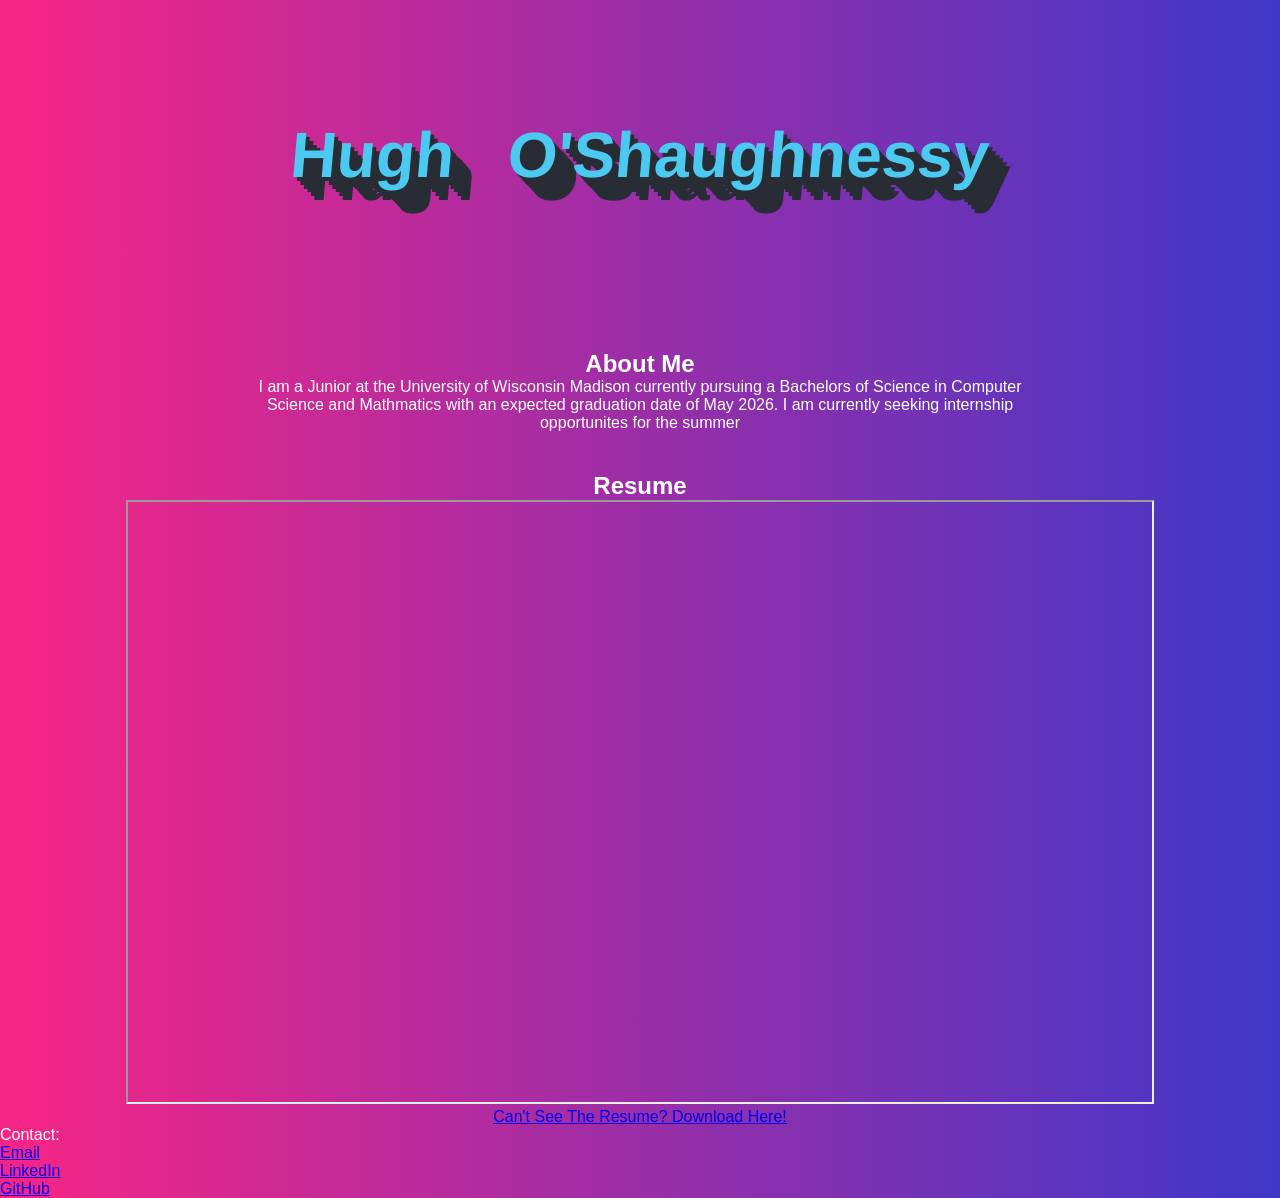
==== index.html @ 21a40c3f "updated contact info in index.html" ====
<!DOCTYPE html>
<html lang="en">
<head>
    <meta charset="UTF-8">
    <meta name="viewport" content="width=device-width, initial-scale=1.0">
    <title>Hugh O'Shaughnessy</title>
    <link rel="stylesheet" href="style.css">
    <link rel="preconnect" href="https://fonts.googleapis.com">
    <link rel="preconnect" href="https://fonts.gstatic.com" crossorigin>
    <link href="https://fonts.googleapis.com/css2?family=Kalam:wght@400;700&family=Verdana&display=swap" rel="stylesheet">
</head>
<body>
    <div id="background-container"></div>

    <header>
        <div id="hero-text-container">
            <h1>
                <span data-char="H">H</span><span data-char="u">u</span><span data-char="g">g</span><span data-char="h">h</span>
                <span data-char="&nbsp;">&nbsp;</span>
                <span data-char="O">O</span><span data-char="'">'</span><span data-char="S">S</span><span data-char="h">h</span><span data-char="a">a</span><span data-char="u">u</span><span data-char="g">g</span><span data-char="h">h</span><span data-char="n">n</span><span data-char="e">e</span><span data-char="s">s</span><span data-char="s">s</span><span data-char="y">y</span>
            </h1>
        </div>
    </header>

    <main>
        <section id="about">
            <h2>About Me</h2>
            <p>
                I am a Junior at the University of Wisconsin Madison currently pursuing a Bachelors of Science in Computer Science and Mathmatics
                with an expected graduation date of May 2026. I am currently seeking internship opportunites for the summer
            </p>
        </section>

        <section id="resume">
            <h2>Resume</h2>
            <iframe src="resume.pdf" width="80%" height="600px"></iframe>
            <p>
                <a class="resume-button-2" href="resume.pdf" download>
                    Can't See The Resume? Download Here!
                </a>
            </p>
        </section>
    </main>

    <footer>
        <p>Contact:</p>
        <ul class="footer_list">
            <li><a href="mailto:hughoshaugh@gmail.com" class="footer_link">Email</a></li>
            <li><a href="https://www.linkedin.com/in/hugh-o-shaughnessy-a440b2231" class="footer_link">LinkedIn</a></li>
            <li><a href="https://github.com/hughosh" class="footer_link">GitHub</a></li>
        </ul>
    </footer>
</body>
</html>
---- style.css ----
/* --- CSS Variables --- */
:root {
  --bg-gradient-start: #F72585;
  --bg-gradient-end: #3F37C9;
  --text-color: #FFFFFF;
  --button-bg-color: #7209B7;
  --button-hover-bg-color: #8E24AA;
  --link-hover-color: #4CC9F0;
  --shape-opacity: 0.3;
  --handwritten-font: 'Kalam', cursive;
  --body-font: 'Verdana', sans-serif;
  --hero-text-color: #4CC9F0;
  --hero-text-shadow-color: #282c34;
  --hero-text-hover-colors: #F72585, #7209B7, #4361EE, #4CC9F0, #F7D460; /*Keep cycling through*/
  --shadow-offset: 0.06em; /* Control the 3D depth */
  --skew-amount: -5deg; /* Control the skew angle */
}

/* --- Reset --- */
body, h1, h2, p, ul, li { margin: 0; padding: 0; }

/* --- General Styles --- */
body {
  font-family: var(--body-font);
  background: linear-gradient(to right, var(--bg-gradient-start), var(--bg-gradient-end));
  color: var(--text-color);
  overflow-x: hidden;
}

#background-container {
  position: fixed;
  top: 0;
  left: 0;
  width: 100%;
  height: 100%;
  z-index: -1;
  pointer-events: none;
}

/* --- Shapes (Same as before) --- */
.shape { position: absolute; border-radius: 50%; opacity: var(--shape-opacity); }
.shape-1{ width: 50px;  height: 50px;  background-color: #F7D460; top: 10%; left: 20%; animation: moveShape1 20s linear infinite;}
.shape-2{ width: 80px; height: 80px; background-color: #4361EE; top: 60%; left: 50%; animation: moveShape2 30s linear infinite;}
.shape-3{ width: 30px; height: 30px; background-color: #4CC9F0; top: 80%; left: 90%; animation: moveShape3 15s linear infinite;}
.shape-4{ width: 100px; height: 100px; background-color: #4CC9F0; top: 30%; left: 5%; animation: moveShape1 22s linear infinite;}
.shape-5{ width: 45px; height: 45px; background-color: #7209B7; top: 90%; left: 40%; animation: moveShape3 19s linear infinite;}
.shape-6{ width: 20px; height: 20px; background-color: #F7D460; top: 15%; left: 75%; animation: moveShape1 33s linear infinite;}
.shape-7{ width: 65px; height: 65px; background-color: #F72585; top: 45%; left: 62%; animation: moveShape2 10s linear infinite;}
.shape-8{ width: 48px; height: 48px; background-color: #4361EE; top: 66%; left: 27%; animation: moveShape3 40s linear infinite;}
.shape-9{ width: 88px; height: 88px; background-color: #7209B7; top: 5%; left: 93%; animation: moveShape1 15s linear infinite;}
.shape-10{width: 60px; height: 60px; background-color: #F72585; top: 75%; left: 15%; animation: moveShape4 25s linear infinite;}
.shape-11 {width: 35px; height: 35px; background-color: #4361EE; top: 5%; left: 35%; animation: moveShape5 18s linear infinite;}
.shape-12{width: 90px; height: 90px; background-color:#7209B7; top:90%; left: 50%; animation: moveShape6 32s linear infinite reverse;}
.shape-13{width: 15px; height: 15px; background-color: #F7D460; top:18%; left:85%; animation: moveShape4 16s linear infinite;}
.shape-14{width: 25px; height: 25px; background-color:#4CC9F0; top: 55%; left: 95%; animation: moveShape5 23s linear infinite reverse;}
.shape-15{width: 77px; height: 77px; background-color:#F72585; top:83%; left:33%; animation: moveShape6 28s linear infinite ;}
.shape-16{width: 42px; height: 42px; background-color:#4361EE; top:44%; left:44%; animation: moveShape4 35s linear infinite reverse;}
.shape-17{width: 58px; height: 58px; background-color:#7209B7; top: 95%; left:66%; animation:moveShape5 14s linear infinite;}
.shape-18{width: 88px; height: 88px; background-color: #F7D460; top: 22%; left: 8%; animation: moveShape6 41s linear infinite;}
.shape-19{width: 58px; height: 58px; background-color:#F72585; top: 38%; left:71%; animation: moveShape4 26s linear infinite reverse;}
.shape-20{width: 69px; height: 69px; background-color:#4361EE; animation: moveShape5 39s linear infinite ; top: 17%; left:48%;}

/* --- Keyframe Animations --- */
@keyframes moveShape1 { 0% { transform: translate(0, 0); } 100%{ transform: translate(100vw, 100vh); }}
@keyframes moveShape2 { 0% { transform: translate(0, 0); } 100%{ transform: translate(-100vw, 100vh);}}
@keyframes moveShape3 { 0% { transform: translate(0, 0); } 100%{ transform: translate(50vw, -100vh);}}
@keyframes moveShape4 { 0% { transform: translate(0, 0) rotate(0deg); } 50% { transform: translate(50vw, 50vh) rotate(180deg); } 100% { transform: translate(0, 0) rotate(360deg); }}
@keyframes moveShape5 { 0% { transform: translate(0, 0) scale(1); } 50% { transform: translate(-50vw, 50vh) scale(0.5); } 100% { transform: translate(0, 0) scale(1); }}
@keyframes moveShape6{ 0% { transform: translate(0, 0) scale(1); } 50% { transform: translate(-20vw, 20vh) scale(1.2); } 100% { transform: translate(0, 0) scale(1); }}

/* --- Header --- */
header {
  display: flex;
  justify-content: center;
  align-items: center;
  min-height: 30vh;
  padding: 20px;
}

#hero-text-container {
  text-align: center;
}

/* --- 3D Text Styling --- */
#hero-text-container h1 {
    font-size: 4em;
    font-family: var(--body-font);
    color: var(--hero-text-color);
    text-shadow:
        calc(var(--shadow-offset) * 1) calc(var(--shadow-offset) * 1) 0 var(--hero-text-shadow-color),
        calc(var(--shadow-offset) * 2) calc(var(--shadow-offset) * 2) 0 var(--hero-text-shadow-color),
        calc(var(--shadow-offset) * 3) calc(var(--shadow-offset) * 3) 0 var(--hero-text-shadow-color),
        calc(var(--shadow-offset) * 4) calc(var(--shadow-offset) * 4) 0 var(--hero-text-shadow-color),
        calc(var(--shadow-offset) * 5) calc(var(--shadow-offset) * 5) 0 var(--hero-text-shadow-color),
        calc(var(--shadow-offset) * 6) calc(var(--shadow-offset) * 6) 0 var(--hero-text-shadow-color);
   transform: skew(var(--skew-amount));
   animation: wobble 2s ease-in-out infinite;
   white-space: nowrap; /*Prevent text wrapping*/

}

#hero-text-container h1 span {
  display: inline-block; /* Treat each letter as a block */
  transition: text-shadow 0.2s ease; /* Smooth transition for hover */
}

/* --- Hover Effects (Per Letter) --- */
#hero-text-container h1 span:hover {
    /*  text-shadow: 1px 1px 2px var(--hero-text-shadow-color);*/
    animation: colorChange 0.3s steps(18) forwards;

}
/*Keyframe animation for rapid color changes*/
 @keyframes colorChange{
    0% { text-shadow:
        calc(var(--shadow-offset) * 1) calc(var(--shadow-offset) * 1) 0 var(--hero-text-hover-colors, currentColor); }
      16% { text-shadow:
        calc(var(--shadow-offset) * 1) calc(var(--shadow-offset) * 1) 0 var(--hero-text-hover-colors, currentColor); }
     33% { text-shadow:
        calc(var(--shadow-offset) * 2) calc(var(--shadow-offset) * 2) 0 var(--hero-text-hover-colors, currentColor); }
    50% { text-shadow:
        calc(var(--shadow-offset) * 3) calc(var(--shadow-offset) * 3) 0 var(--hero-text-hover-colors, currentColor); }
    66% { text-shadow:
        calc(var(--shadow-offset) * 4) calc(var(--shadow-offset) * 4) 0 var(--hero-text-hover-colors, currentColor); }
    83% { text-shadow:
        calc(var(--shadow-offset) * 5) calc(var(--shadow-offset) * 5) 0 var(--hero-text-hover-colors, currentColor); }
    100% { text-shadow:
        calc(var(--shadow-offset) * 6) calc(var(--shadow-offset) * 6) 0 var(--hero-text-hover-colors, currentColor); }
}
/* --- Wobble Animation --- */
@keyframes wobble {
  0%, 100% { transform: skew(var(--skew-amount)) rotate(0deg); }
  25% { transform: skew(calc(var(--skew-amount) + 2deg)) rotate(1deg); }
  75% { transform: skew(calc(var(--skew-amount) - 2deg)) rotate(-1deg); }
}

/* --- Main Content --- */
main { text-align: center; }

#about {
  max-width: 800px;
  margin: 40px auto;
  padding:
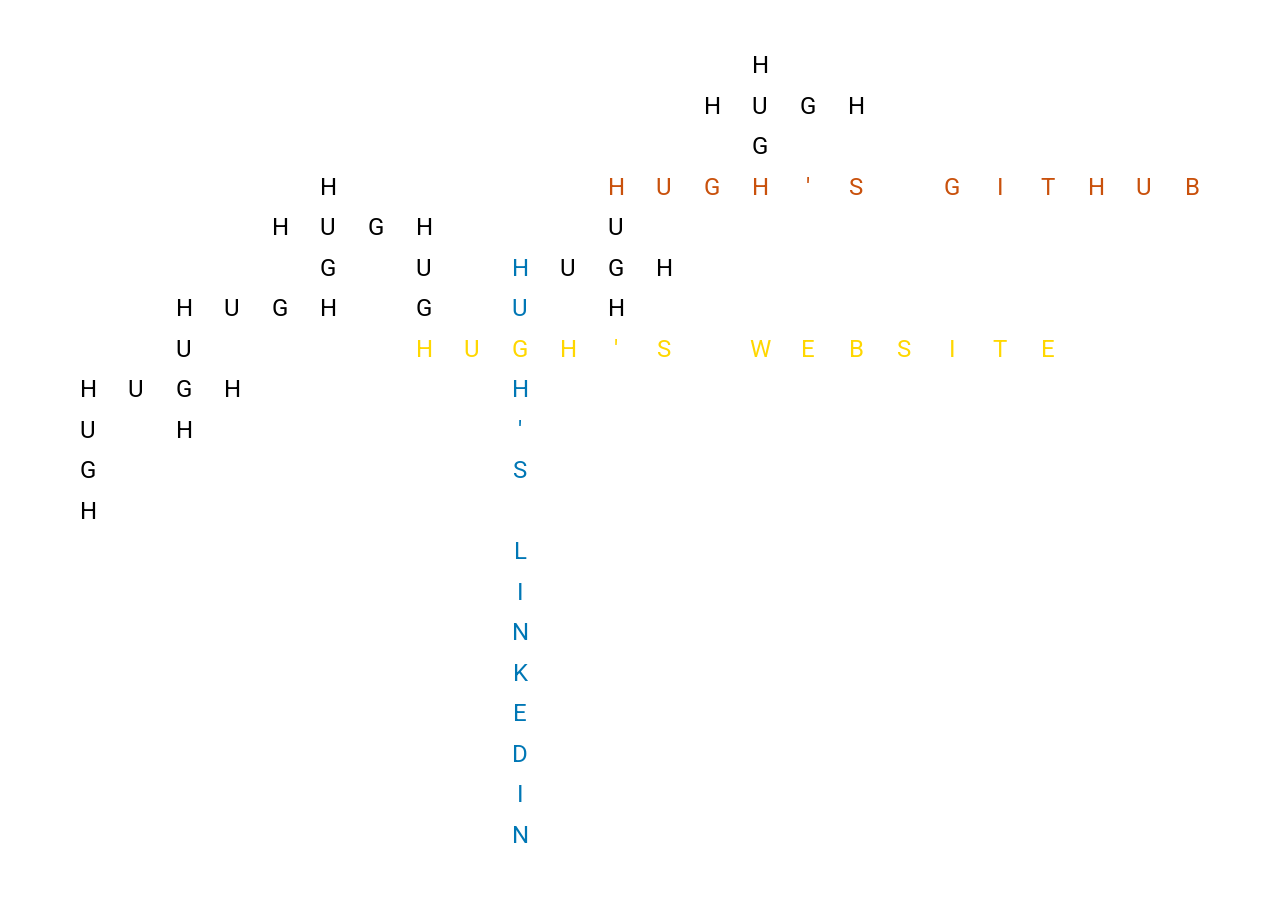
==== commit ea5c37a5: "added index.html" ====
--- a/index.html
+++ b/index.html
@@ -1,54 +1,389 @@
 <!DOCTYPE html>
 <html lang="en">
 <head>
-    <meta charset="UTF-8">
-    <meta name="viewport" content="width=device-width, initial-scale=1.0">
-    <title>Hugh O'Shaughnessy</title>
-    <link rel="stylesheet" href="style.css">
-    <link rel="preconnect" href="https://fonts.googleapis.com">
-    <link rel="preconnect" href="https://fonts.gstatic.com" crossorigin>
-    <link href="https://fonts.googleapis.com/css2?family=Kalam:wght@400;700&family=Verdana&display=swap" rel="stylesheet">
+  <meta charset="UTF-8" />
+  <meta name="viewport" content="width=device-width, initial-scale=1.0" />
+  <link href="https://fonts.googleapis.com/css?family=Roboto:400" rel="stylesheet">
+  <title>HUGH'S EXTRA Crossword</title>
+  <style>
+    /* Basic reset and centering */
+    html, body {
+      margin: 0;
+      padding: 0;
+      height: 100%;
+      width: 100%;
+      background: #fff;
+      display: flex;
+      justify-content: center;
+      align-items: center;
+      overflow: hidden;
+    }
+    /* Grid container – its dimensions will be set based on the final bounding rectangle */
+    #grid {
+      position: relative;
+      display: grid;
+      width: 90vw;
+      height: 90vh;
+      grid-gap: 0;
+    }
+    /* Each grid cell (letter) shares the same style */
+    .letter {
+      display: flex;
+      justify-content: center;
+      align-items: center;
+      font-family: 'Roboto', Arial, sans-serif;
+      font-size: clamp(10px, 3vw, 24px);
+      line-height: 1;
+      margin: 0;
+      padding: 0;
+      opacity: 0;
+      animation: fall 1.5s ease-out forwards;
+    }
+    @keyframes fall {
+      from {
+        transform: var(--start-transform);
+        opacity: 0;
+      }
+      to {
+        transform: none;
+        opacity: 1;
+      }
+    }
+    /* Styling for extra attachment cells that are hyperlinks */
+    .letter a {
+      text-decoration: none;
+      color: inherit;
+    }
+  </style>
 </head>
 <body>
-    <div id="background-container"></div>
+  <div id="grid"></div>
+  <script>
+    // Global constants for the base word.
+    const BASE_WORD = "HUGH";
+    // Define extra attachments.
+    // Each extra attachment object contains:
+    //  - text: extra string to attach (e.g. "'S WEBSITE")
+    //  - url: if not null, the extra text will be rendered as a hyperlink.
+    //  - color: the color used for both the extra text and its attached base word.
+    const extraAttachments = [
+      {
+      "text": "'S WEBSITE",
+      "url": null,
+      "color": "#FFD700"
+      },
+      {
+        "text": "'S LINKEDIN",
+        "url": "https://www.linkedin.com/in/hugh-o-shaughnessy-a440b2231",
+        "color": "#0077B5"
+      },
+      {
+        "text": "'S GITHUB",
+        "url": "https://github.com/hughosh",
+        "color": "#C9510C"
+      }
+      // Add more extra attachments here as desired.
+    ];
 
-    <header>
-        <div id="hero-text-container">
-            <h1>
-                <span data-char="H">H</span><span data-char="u">u</span><span data-char="g">g</span><span data-char="h">h</span>
-                <span data-char="&nbsp;">&nbsp;</span>
-                <span data-char="O">O</span><span data-char="'">'</span><span data-char="S">S</span><span data-char="h">h</span><span data-char="a">a</span><span data-char="u">u</span><span data-char="g">g</span><span data-char="h">h</span><span data-char="n">n</span><span data-char="e">e</span><span data-char="s">s</span><span data-char="s">s</span><span data-char="y">y</span>
-            </h1>
-        </div>
-    </header>
+    // Our crossword grid is stored as a Map with keys "x,y" mapping to a letter.
+    // We'll also store extra configuration for cells (color and URL) in extraPositions.
+    let extraPositions = new Map();
 
-    <main>
-        <section id="about">
-            <h2>About Me</h2>
-            <p>
-                I am a Junior at the University of Wisconsin Madison currently pursuing a Bachelors of Science in Computer Science and Mathmatics
-                with an expected graduation date of May 2026. I am currently seeking internship opportunites for the summer
-            </p>
-        </section>
+    // Utility: compute the current grid bounding box from grid Map.
+    function computeBoundingBox(grid) {
+      let xs = [], ys = [];
+      grid.forEach((val, key) => {
+        let [x, y] = key.split(",").map(Number);
+        xs.push(x);
+        ys.push(y);
+      });
+      return {
+        minX: Math.min(...xs),
+        maxX: Math.max(...xs),
+        minY: Math.min(...ys),
+        maxY: Math.max(...ys)
+      };
+    }
 
-        <section id="resume">
-            <h2>Resume</h2>
-            <iframe src="resume.pdf" width="80%" height="600px"></iframe>
-            <p>
-                <a class="resume-button-2" href="resume.pdf" download>
-                    Can't See The Resume? Download Here!
-                </a>
-            </p>
-        </section>
-    </main>
-
-    <footer>
-        <p>Contact:</p>
-        <ul class="footer_list">
-            <li><a href="mailto:hughoshaugh@gmail.com" class="footer_link">Email</a></li>
-            <li><a href="https://www.linkedin.com/in/hugh-o-shaughnessy-a440b2231" class="footer_link">LinkedIn</a></li>
-            <li><a href="https://github.com/hughosh" class="footer_link">GitHub</a></li>
-        </ul>
-    </footer>
+    /* 
+      Candidate validation:
+      For every contiguous group (in a row or column), the rules are:
+        - A single letter (an intersection) is allowed.
+        - A group of multiple letters must be either:
+             exactly the base word ("HUGH")
+          or exactly the base word concatenated with one of the extra attachment texts 
+             (e.g. "HUGH'S WEBSITE").
+    */
+    function validateCandidate(candidate) {
+      function isValidGroup(group) {
+        if (group.length === 1) return true;
+        let str = group.map(cell => cell.letter).join("");
+        if (group.length === BASE_WORD.length && str === BASE_WORD) return true;
+        for (let att of extraAttachments) {
+          if (group.length === BASE_WORD.length + att.text.length && str === (BASE_WORD + att.text))
+            return true;
+        }
+        return false;
+      }
+      
+      let rows = {};
+      let cols = {};
+      candidate.forEach((letter, key) => {
+        let [x, y] = key.split(",").map(Number);
+        if (!rows[y]) rows[y] = [];
+        rows[y].push({ x, letter });
+        if (!cols[x]) cols[x] = [];
+        cols[x].push({ y, letter });
+      });
+      
+      for (let r in rows) {
+        let cells = rows[r];
+        cells.sort((a, b) => a.x - b.x);
+        let group = [];
+        let groups = [];
+        for (let j = 0; j < cells.length; j++) {
+          if (group.length === 0) group.push(cells[j]);
+          else {
+            let prev = group[group.length - 1];
+            if (cells[j].x === prev.x + 1) group.push(cells[j]);
+            else { groups.push(group); group = [cells[j]]; }
+          }
+        }
+        if (group.length > 0) groups.push(group);
+        for (let g of groups) if (!isValidGroup(g)) return false;
+      }
+      
+      for (let c in cols) {
+        let cells = cols[c];
+        cells.sort((a, b) => a.y - b.y);
+        let group = [];
+        let groups = [];
+        for (let j = 0; j < cells.length; j++) {
+          if (group.length === 0) group.push(cells[j]);
+          else {
+            let prev = group[group.length - 1];
+            if (cells[j].y === prev.y + 1) group.push(cells[j]);
+            else { groups.push(group); group = [cells[j]]; }
+          }
+        }
+        if (group.length > 0) groups.push(group);
+        for (let g of groups) if (!isValidGroup(g)) return false;
+      }
+      return true;
+    }
+    
+    // Main generation function.
+    function generateCrossword() {
+      let grid = new Map(); // keys: "x,y" → letter
+      let placedWords = []; // records of placed base words: { x, y, orientation }
+      
+      // Attempt to place a base word ("HUGH") at (x, y) in the given orientation ("across" or "down")
+      function tryPlaceWord(x, y, orientation) {
+        let candidate = new Map(grid);
+        for (let i = 0; i < BASE_WORD.length; i++) {
+          let key = (orientation === "across") ? `${x+i},${y}` : `${x},${y+i}`;
+          let letter = BASE_WORD[i];
+          if (candidate.has(key) && candidate.get(key) !== letter) return false;
+          candidate.set(key, letter);
+        }
+        if (!validateCandidate(candidate)) return false;
+        candidate.forEach((val, key) => grid.set(key, val));
+        placedWords.push({ x, y, orientation });
+        return true;
+      }
+      
+      // Place the first word.
+      tryPlaceWord(0, 0, "across");
+      
+      // Attempt to add many words.
+      const maxAttempts = 500;
+      let attempts = 0;
+      while (attempts < maxAttempts) {
+        attempts++;
+        let base = placedWords[Math.floor(Math.random() * placedWords.length)];
+        let newOrientation = base.orientation === "across" ? "down" : "across";
+        let indexInBase = Math.floor(Math.random() * BASE_WORD.length);
+        let ix = (base.orientation === "across") ? base.x + indexInBase : base.x;
+        let iy = (base.orientation === "across") ? base.y : base.y + indexInBase;
+        let commonLetter = BASE_WORD[indexInBase];
+        let possibleIndices = [];
+        if (commonLetter === "H") possibleIndices.push(0, 3);
+        else if (commonLetter === "U") possibleIndices.push(1);
+        else if (commonLetter === "G") possibleIndices.push(2);
+        let newIndex = possibleIndices[Math.floor(Math.random() * possibleIndices.length)];
+        let newX = newOrientation === "across" ? ix - newIndex : ix;
+        let newY = newOrientation === "across" ? iy : iy - newIndex;
+        tryPlaceWord(newX, newY, newOrientation);
+      }
+      
+      // Attach extra attachments.
+      // For each extra attachment (e.g. "'S WEBSITE"), we ensure it gets attached.
+      // We randomly select a base word, and then try to attach the extra adjacent to it.
+      // If the target cells are not free, we force an attachment by extending the grid.
+      function attachExtra() {
+        // Create a shallow copy so that each placed word is used only once.
+        let availableWords = placedWords.slice();
+        
+        extraAttachments.forEach(att => {
+          let attached = false;
+          
+          // Try until we succeed or run out of available words.
+          while (!attached && availableWords.length > 0) {
+            // Pick a random index from availableWords.
+            let randIndex = Math.floor(Math.random() * availableWords.length);
+            let word = availableWords[randIndex];
+            // Remove this word so it cannot be used again.
+            availableWords.splice(randIndex, 1);
+            
+            if (word.orientation === "across") {
+              // In the horizontal case, try attaching after BASE_WORD.
+              let startX = word.x + BASE_WORD.length;
+              let startY = word.y;
+              let free = true;
+              // Check if cells for the extra text are free.
+              for (let j = 0; j < att.text.length; j++) {
+                let key = `${startX + j},${startY}`;
+                if (grid.has(key)) { free = false; break; }
+              }
+              if (free) {
+                for (let j = 0; j < att.text.length; j++) {
+                  let key = `${startX + j},${startY}`;
+                  grid.set(key, att.text[j]);
+                  extraPositions.set(key, att);
+                }
+                // Also update the base word’s cells with the extra’s configuration.
+                for (let j = 0; j < BASE_WORD.length; j++) {
+                  let key = `${word.x + j},${word.y}`;
+                  if (!extraPositions.has(key)) {
+                    extraPositions.set(key, att);
+                  }
+                }
+                attached = true;
+              }
+            } else {
+              // Vertical case.
+              let startX = word.x;
+              let startY = word.y + BASE_WORD.length;
+              let free = true;
+              for (let j = 0; j < att.text.length; j++) {
+                let key = `${startX},${startY + j}`;
+                if (grid.has(key)) { free = false; break; }
+              }
+              if (free) {
+                for (let j = 0; j < att.text.length; j++) {
+                  let key = `${startX},${startY + j}`;
+                  grid.set(key, att.text[j]);
+                  extraPositions.set(key, att);
+                }
+                for (let j = 0; j < BASE_WORD.length; j++) {
+                  let key = `${word.x},${word.y + j}`;
+                  if (!extraPositions.has(key)) {
+                    extraPositions.set(key, att);
+                  }
+                }
+                attached = true;
+              }
+            }
+          }
+          
+          // Fallback: If no available word allowed for a free extra attach, extend the grid.
+          if (!attached) {
+            // Here we simply choose the first placed word for fallback.
+            let word = placedWords[0];
+            if (word.orientation === "across") {
+              let bbox = computeBoundingBox(grid);
+              let startX = bbox.maxX + 1;
+              let startY = word.y;
+              for (let j = 0; j < att.text.length; j++) {
+                let key = `${startX + j},${startY}`;
+                grid.set(key, att.text[j]);
+                extraPositions.set(key, att);
+              }
+              for (let j = 0; j < BASE_WORD.length; j++) {
+                let key = `${word.x + j},${word.y}`;
+                if (!extraPositions.has(key)) {
+                  extraPositions.set(key, att);
+                }
+              }
+            } else {
+              let bbox = computeBoundingBox(grid);
+              let startX = word.x;
+              let startY = bbox.maxY + 1;
+              for (let j = 0; j < att.text.length; j++) {
+                let key = `${startX},${startY + j}`;
+                grid.set(key, att.text[j]);
+                extraPositions.set(key, att);
+              }
+              for (let j = 0; j < BASE_WORD.length; j++) {
+                let key = `${word.x},${word.y + j}`;
+                if (!extraPositions.has(key)) {
+                  extraPositions.set(key, att);
+                }
+              }
+            }
+          }
+        });
+      }
+      attachExtra();
+      
+      // Compute the minimal bounding rectangle for the grid.
+      let bbox = computeBoundingBox(grid);
+      const cols = bbox.maxX - bbox.minX + 1;
+      const rows = bbox.maxY - bbox.minY + 1;
+      
+      // Configure the grid container based on the bounding rectangle.
+      const gridContainer = document.getElementById("grid");
+      gridContainer.innerHTML = "";
+      gridContainer.style.gridTemplateColumns = `repeat(${cols}, 1fr)`;
+      gridContainer.style.gridTemplateRows = `repeat(${rows}, 1fr)`;
+      
+      // Helper: return a random directional transform for the fall animation.
+      function getRandomDirectionTransform() {
+        const directions = ["top", "left", "right", "bottom"];
+        const choice = directions[Math.floor(Math.random() * directions.length)];
+        switch(choice) {
+          case "top": return "translateY(-150vh)";
+          case "left": return "translateX(-150vw)";
+          case "right": return "translateX(150vw)";
+          case "bottom": return "translateY(150vh)";
+          default: return "translateY(-150vh)";
+        }
+      }
+      
+      // Render each grid cell.
+      grid.forEach((letter, key) => {
+        let [x, y] = key.split(",").map(Number);
+        const cell = document.createElement("div");
+        cell.className = "letter";
+        // If the cell is part of an extra attachment, apply its color and wrap in an anchor if URL is provided.
+        if (extraPositions.has(key)) {
+          let config = extraPositions.get(key);
+          cell.style.color = config.color;
+          if (config.url) {
+            let a = document.createElement("a");
+            a.href = config.url;
+            a.target = "_blank";
+            a.textContent = letter;
+            cell.appendChild(a);
+          } else {
+            cell.textContent = letter;
+          }
+        } else {
+          cell.textContent = letter;
+        }
+        const gridCol = x - bbox.minX + 1;
+        const gridRow = y - bbox.minY + 1;
+        cell.style.gridColumnStart = gridCol;
+        cell.style.gridRowStart = gridRow;
+        // Stagger the animation delay.
+        const delay = ((gridRow + gridCol) * 0.05) + (Math.random() * 0.1);
+        cell.style.animationDelay = `${delay}s`;
+        cell.style.setProperty('--start-transform', getRandomDirectionTransform());
+        gridContainer.appendChild(cell);
+      });
+    }
+    
+    window.addEventListener("DOMContentLoaded", generateCrossword);
+  </script>
 </body>
-</html>+</html>
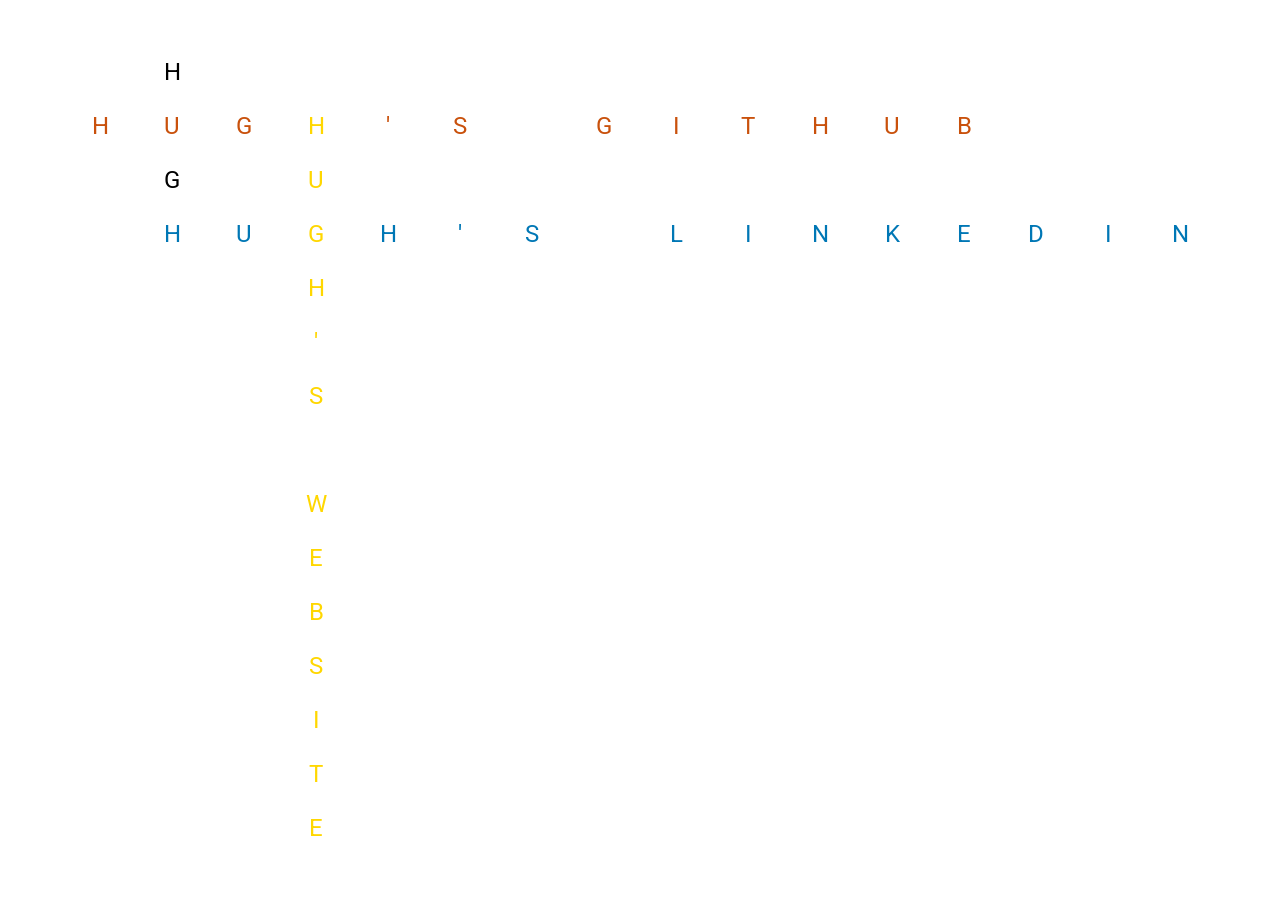
==== commit 34d8f3e3: "changed title" ====
--- a/index.html
+++ b/index.html
@@ -4,7 +4,7 @@
   <meta charset="UTF-8" />
   <meta name="viewport" content="width=device-width, initial-scale=1.0" />
   <link href="https://fonts.googleapis.com/css?family=Roboto:400" rel="stylesheet">
-  <title>HUGH'S EXTRA Crossword</title>
+  <title>Hugh O'Shaughnessy</title>
   <style>
     /* Basic reset and centering */
     html, body {
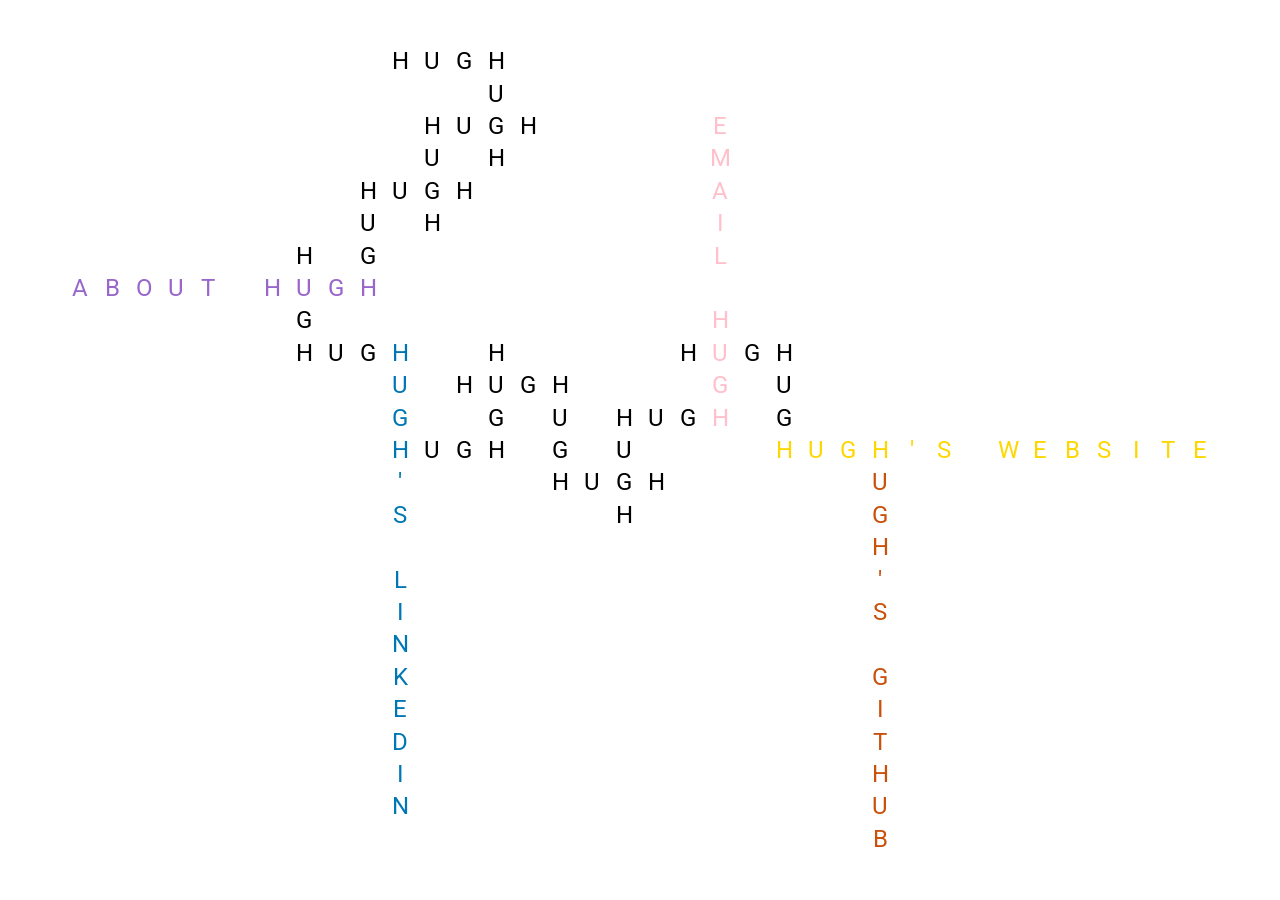
==== commit d734b849: "added about and email, fixed grid gen" ====
--- a/index.html
+++ b/index.html
@@ -70,17 +70,42 @@
       {
       "text": "'S WEBSITE",
       "url": null,
-      "color": "#FFD700"
+      "tooltip": "Welcome to my website!",
+      "color": "#FFD700",
+      "prefix": false,
+      "attached": false
       },
       {
         "text": "'S LINKEDIN",
         "url": "https://www.linkedin.com/in/hugh-o-shaughnessy-a440b2231",
-        "color": "#0077B5"
+        "tooltip": "This is my LinkedIn profile",
+        "color": "#0077B5",
+        "prefix": false,
+        "attached": false
       },
       {
         "text": "'S GITHUB",
         "url": "https://github.com/hughosh",
-        "color": "#C9510C"
+        "tooltip": "This is my GitHub profile",
+        "color": "#C9510C",
+        "prefix": false,
+        "attached": false
+      },
+      {
+        "text": "ABOUT ",
+        "url": null,
+        "tooltip": "Junior CS at UW Madison",
+        "color": "#9966CC",
+        "prefix": true,
+        "attached": false
+      },
+      {
+        "text": "EMAIL ",
+        "url": "mailto:hughoshaugh@gmail.com",
+        "tooltip": "This is my email: hughoshaugh@gmail.com",
+        "color": "pink",
+        "prefix": true,
+        "attached": false
       }
       // Add more extra attachments here as desired.
     ];
@@ -174,213 +199,221 @@
     
     // Main generation function.
     function generateCrossword() {
-      let grid = new Map(); // keys: "x,y" → letter
-      let placedWords = []; // records of placed base words: { x, y, orientation }
-      
-      // Attempt to place a base word ("HUGH") at (x, y) in the given orientation ("across" or "down")
-      function tryPlaceWord(x, y, orientation) {
-        let candidate = new Map(grid);
-        for (let i = 0; i < BASE_WORD.length; i++) {
-          let key = (orientation === "across") ? `${x+i},${y}` : `${x},${y+i}`;
-          let letter = BASE_WORD[i];
-          if (candidate.has(key) && candidate.get(key) !== letter) return false;
-          candidate.set(key, letter);
-        }
-        if (!validateCandidate(candidate)) return false;
-        candidate.forEach((val, key) => grid.set(key, val));
-        placedWords.push({ x, y, orientation });
-        return true;
-      }
-      
-      // Place the first word.
-      tryPlaceWord(0, 0, "across");
-      
-      // Attempt to add many words.
-      const maxAttempts = 500;
-      let attempts = 0;
-      while (attempts < maxAttempts) {
-        attempts++;
-        let base = placedWords[Math.floor(Math.random() * placedWords.length)];
-        let newOrientation = base.orientation === "across" ? "down" : "across";
-        let indexInBase = Math.floor(Math.random() * BASE_WORD.length);
-        let ix = (base.orientation === "across") ? base.x + indexInBase : base.x;
-        let iy = (base.orientation === "across") ? base.y : base.y + indexInBase;
-        let commonLetter = BASE_WORD[indexInBase];
-        let possibleIndices = [];
-        if (commonLetter === "H") possibleIndices.push(0, 3);
-        else if (commonLetter === "U") possibleIndices.push(1);
-        else if (commonLetter === "G") possibleIndices.push(2);
-        let newIndex = possibleIndices[Math.floor(Math.random() * possibleIndices.length)];
-        let newX = newOrientation === "across" ? ix - newIndex : ix;
-        let newY = newOrientation === "across" ? iy : iy - newIndex;
-        tryPlaceWord(newX, newY, newOrientation);
-      }
-      
-      // Attach extra attachments.
-      // For each extra attachment (e.g. "'S WEBSITE"), we ensure it gets attached.
-      // We randomly select a base word, and then try to attach the extra adjacent to it.
-      // If the target cells are not free, we force an attachment by extending the grid.
-      function attachExtra() {
-        // Create a shallow copy so that each placed word is used only once.
-        let availableWords = placedWords.slice();
+      // We'll regenerate the grid until we have enough HUGHs for all attachments
+      let maxRegenerationAttempts = 10;
+      let regenerationAttempt = 0;
+      
+      while (regenerationAttempt < maxRegenerationAttempts) {
+        regenerationAttempt++;
+        let grid = new Map(); // keys: "x,y" → letter
+        let placedWords = []; // records of placed base words: { x, y, orientation }
+      
+        // Attempt to place a base word ("HUGH") at (x, y) in the given orientation ("across" or "down")
+        function tryPlaceWord(x, y, orientation) {
+          let candidate = new Map(grid);
+          let newWord = [];
+          for (let i = 0; i < BASE_WORD.length; i++) {
+            let key = (orientation === "across") ? `${x+i},${y}` : `${x},${y+i}`;
+            let letter = BASE_WORD[i];
+            if (candidate.has(key) && candidate.get(key) !== letter) return false;
+            candidate.set(key, letter);
+            newWord.push(key);
+          }
+          if (!validateCandidate(candidate)) return false;
+          // Ensure the word is only added once to placedWords.
+          if (!placedWords.some(word => word.x === x && word.y === y && word.orientation === orientation)) {
+            candidate.forEach((val, key) => grid.set(key, val));
+            placedWords.push({ x, y, orientation });
+            return true;
+          }
+          return false;
+        }
         
-        extraAttachments.forEach(att => {
-          let attached = false;
+        // Place the first word.
+        tryPlaceWord(0, 0, "across");
+        
+        // Attempt to add many words.
+        const maxAttempts = 500;
+        let attempts = 0;
+        while (attempts < maxAttempts) {
+          attempts++;
+          let base = placedWords[Math.floor(Math.random() * placedWords.length)];
+          let newOrientation = base.orientation === "across" ? "down" : "across";
+          let indexInBase = Math.floor(Math.random() * BASE_WORD.length);
+          let ix = (base.orientation === "across") ? base.x + indexInBase : base.x;
+          let iy = (base.orientation === "across") ? base.y : base.y + indexInBase;
+          let commonLetter = BASE_WORD[indexInBase];
+          let possibleIndices = [];
+          if (commonLetter === "H") possibleIndices.push(0, 3);
+          else if (commonLetter === "U") possibleIndices.push(1);
+          else if (commonLetter === "G") possibleIndices.push(2); // Allow G matches too
           
-          // Try until we succeed or run out of available words.
-          while (!attached && availableWords.length > 0) {
-            // Pick a random index from availableWords.
-            let randIndex = Math.floor(Math.random() * availableWords.length);
-            let word = availableWords[randIndex];
-            // Remove this word so it cannot be used again.
-            availableWords.splice(randIndex, 1);
+          if (possibleIndices.length === 0) continue;
+          
+          let newIndex = possibleIndices[Math.floor(Math.random() * possibleIndices.length)];
+          let newX = newOrientation === "across" ? ix - newIndex : ix;
+          let newY = newOrientation === "across" ? iy : iy - newIndex;
+          tryPlaceWord(newX, newY, newOrientation);
+        }
+        
+        // If we have enough HUGHs for all attachments, proceed
+        if (placedWords.length >= extraAttachments.length) {
+          // Attach extra attachments.
+          let extraPositions = new Map();
+          
+          function attachExtra() {
+            // Create a shallow copy so that each placed word is used only once.
+            let availableWords = placedWords.slice();
+            let allAttached = true;
             
-            if (word.orientation === "across") {
-              // In the horizontal case, try attaching after BASE_WORD.
-              let startX = word.x + BASE_WORD.length;
-              let startY = word.y;
-              let free = true;
-              // Check if cells for the extra text are free.
-              for (let j = 0; j < att.text.length; j++) {
-                let key = `${startX + j},${startY}`;
-                if (grid.has(key)) { free = false; break; }
+            extraAttachments.forEach(att => {
+              att.attached = false; // Reset attached status
+              // Try until we succeed or run out of available words.
+              while (!att.attached && availableWords.length > 0) {
+                // Pick a random index from availableWords.
+                let randIndex = Math.floor(Math.random() * availableWords.length);
+                let word = availableWords[randIndex];
+                
+                if (word.orientation === "across") {
+                  // In the horizontal case, try attaching after BASE_WORD.
+                  let startX = word.x + BASE_WORD.length;
+                  if (att.prefix) {
+                    startX = word.x - att.text.length;
+                  }
+                  let startY = word.y;
+                  let free = true;
+                  // Check if cells for the extra text are free.
+                  for (let j = 0; j < att.text.length; j++) {
+                    let key = `${startX + j},${startY}`;
+                    if (grid.has(key)) { free = false; break; }
+                  }
+                  if (free) {
+                    for (let j = 0; j < att.text.length; j++) {
+                      let key = `${startX + j},${startY}`;
+                      grid.set(key, att.text[j]);
+                      extraPositions.set(key, att);
+                    }
+                    // Also update the base word's cells with the extra's configuration.
+                    for (let j = 0; j < BASE_WORD.length; j++) {
+                      let key = `${word.x + j},${word.y}`;
+                      if (!extraPositions.has(key)) {
+                        extraPositions.set(key, att);
+                      }
+                    }
+                    availableWords.splice(randIndex, 1);
+                    att.attached = true;
+                  }
+                } else {
+                  // Vertical case.
+                  let startY = word.y + BASE_WORD.length;
+                  if(att.prefix) {
+                    startY = word.y - att.text.length;
+                  }
+                  let startX = word.x;
+                  let free = true;
+                  for (let j = 0; j < att.text.length; j++) {
+                    let key = `${startX},${startY + j}`;
+                    if (grid.has(key)) { free = false; break; }
+                  }
+                  if (free) {
+                    for (let j = 0; j < att.text.length; j++) {
+                      let key = `${startX},${startY + j}`;
+                      grid.set(key, att.text[j]);
+                      extraPositions.set(key, att);
+                    }
+                    for (let j = 0; j < BASE_WORD.length; j++) {
+                      let key = `${word.x},${word.y + j}`;
+                      if (!extraPositions.has(key)) {
+                        extraPositions.set(key, att);
+                      }
+                    }
+                    availableWords.splice(randIndex, 1);
+                    att.attached = true;
+                  }
+                }
               }
-              if (free) {
-                for (let j = 0; j < att.text.length; j++) {
-                  let key = `${startX + j},${startY}`;
-                  grid.set(key, att.text[j]);
-                  extraPositions.set(key, att);
-                }
-                // Also update the base word’s cells with the extra’s configuration.
-                for (let j = 0; j < BASE_WORD.length; j++) {
-                  let key = `${word.x + j},${word.y}`;
-                  if (!extraPositions.has(key)) {
-                    extraPositions.set(key, att);
-                  }
-                }
-                attached = true;
-              }
-            } else {
-              // Vertical case.
-              let startX = word.x;
-              let startY = word.y + BASE_WORD.length;
-              let free = true;
-              for (let j = 0; j < att.text.length; j++) {
-                let key = `${startX},${startY + j}`;
-                if (grid.has(key)) { free = false; break; }
-              }
-              if (free) {
-                for (let j = 0; j < att.text.length; j++) {
-                  let key = `${startX},${startY + j}`;
-                  grid.set(key, att.text[j]);
-                  extraPositions.set(key, att);
-                }
-                for (let j = 0; j < BASE_WORD.length; j++) {
-                  let key = `${word.x},${word.y + j}`;
-                  if (!extraPositions.has(key)) {
-                    extraPositions.set(key, att);
-                  }
-                }
-                attached = true;
+              if (!att.attached) allAttached = false;
+            });
+            return allAttached;
+          }
+          
+          // If we can attach all extras, we're done with generation
+          if (attachExtra()) {
+            // Compute the minimal bounding rectangle for the grid.
+            let bbox = computeBoundingBox(grid);
+            const cols = bbox.maxX - bbox.minX + 1;
+            const rows = bbox.maxY - bbox.minY + 1;
+            
+            // Configure the grid container based on the bounding rectangle.
+            const gridContainer = document.getElementById("grid");
+            gridContainer.innerHTML = "";
+            gridContainer.style.gridTemplateColumns = `repeat(${cols}, 1fr)`;
+            gridContainer.style.gridTemplateRows = `repeat(${rows}, 1fr)`;
+            
+            // Helper: return a random directional transform for the fall animation.
+            function getRandomDirectionTransform() {
+              const directions = ["top", "left", "right", "bottom"];
+              const choice = directions[Math.floor(Math.random() * directions.length)];
+              switch(choice) {
+                case "top": return "translateY(-150vh)";
+                case "left": return "translateX(-150vw)";
+                case "right": return "translateX(150vw)";
+                case "bottom": return "translateY(150vh)";
+                default: return "translateY(-150vh)";
               }
             }
-          }
-          
-          // Fallback: If no available word allowed for a free extra attach, extend the grid.
-          if (!attached) {
-            // Here we simply choose the first placed word for fallback.
-            let word = placedWords[0];
-            if (word.orientation === "across") {
-              let bbox = computeBoundingBox(grid);
-              let startX = bbox.maxX + 1;
-              let startY = word.y;
-              for (let j = 0; j < att.text.length; j++) {
-                let key = `${startX + j},${startY}`;
-                grid.set(key, att.text[j]);
-                extraPositions.set(key, att);
+            
+            // Render each grid cell.
+            grid.forEach((letter, key) => {
+              let [x, y] = key.split(",").map(Number);
+              // Adjust coordinates to account for negative values
+              const adjustedX = x - bbox.minX;
+              const adjustedY = y - bbox.minY;
+
+              const cell = document.createElement("div");
+              cell.className = "letter";
+
+              // If the cell is part of an extra attachment, apply its color and wrap in an anchor if URL is provided.
+              if (extraPositions.has(key)) {
+                let config = extraPositions.get(key);
+                cell.style.color = config.color;
+                if (config.tooltip) {
+                  cell.style.cursor = "pointer";
+                  cell.title = config.tooltip;
+                }
+                if (config.url) {
+                  let a = document.createElement("a");
+                  a.href = config.url;
+                  a.target = "_blank";
+                  a.textContent = letter;
+                  cell.appendChild(a);
+                } else {
+                  cell.textContent = letter;
+                }
+              } else {
+                cell.textContent = letter;
               }
-              for (let j = 0; j < BASE_WORD.length; j++) {
-                let key = `${word.x + j},${word.y}`;
-                if (!extraPositions.has(key)) {
-                  extraPositions.set(key, att);
-                }
-              }
-            } else {
-              let bbox = computeBoundingBox(grid);
-              let startX = word.x;
-              let startY = bbox.maxY + 1;
-              for (let j = 0; j < att.text.length; j++) {
-                let key = `${startX},${startY + j}`;
-                grid.set(key, att.text[j]);
-                extraPositions.set(key, att);
-              }
-              for (let j = 0; j < BASE_WORD.length; j++) {
-                let key = `${word.x},${word.y + j}`;
-                if (!extraPositions.has(key)) {
-                  extraPositions.set(key, att);
-                }
-              }
-            }
-          }
-        });
-      }
-      attachExtra();
-      
-      // Compute the minimal bounding rectangle for the grid.
-      let bbox = computeBoundingBox(grid);
-      const cols = bbox.maxX - bbox.minX + 1;
-      const rows = bbox.maxY - bbox.minY + 1;
-      
-      // Configure the grid container based on the bounding rectangle.
-      const gridContainer = document.getElementById("grid");
-      gridContainer.innerHTML = "";
-      gridContainer.style.gridTemplateColumns = `repeat(${cols}, 1fr)`;
-      gridContainer.style.gridTemplateRows = `repeat(${rows}, 1fr)`;
-      
-      // Helper: return a random directional transform for the fall animation.
-      function getRandomDirectionTransform() {
-        const directions = ["top", "left", "right", "bottom"];
-        const choice = directions[Math.floor(Math.random() * directions.length)];
-        switch(choice) {
-          case "top": return "translateY(-150vh)";
-          case "left": return "translateX(-150vw)";
-          case "right": return "translateX(150vw)";
-          case "bottom": return "translateY(150vh)";
-          default: return "translateY(-150vh)";
-        }
-      }
-      
-      // Render each grid cell.
-      grid.forEach((letter, key) => {
-        let [x, y] = key.split(",").map(Number);
-        const cell = document.createElement("div");
-        cell.className = "letter";
-        // If the cell is part of an extra attachment, apply its color and wrap in an anchor if URL is provided.
-        if (extraPositions.has(key)) {
-          let config = extraPositions.get(key);
-          cell.style.color = config.color;
-          if (config.url) {
-            let a = document.createElement("a");
-            a.href = config.url;
-            a.target = "_blank";
-            a.textContent = letter;
-            cell.appendChild(a);
-          } else {
-            cell.textContent = letter;
-          }
-        } else {
-          cell.textContent = letter;
-        }
-        const gridCol = x - bbox.minX + 1;
-        const gridRow = y - bbox.minY + 1;
-        cell.style.gridColumnStart = gridCol;
-        cell.style.gridRowStart = gridRow;
-        // Stagger the animation delay.
-        const delay = ((gridRow + gridCol) * 0.05) + (Math.random() * 0.1);
-        cell.style.animationDelay = `${delay}s`;
-        cell.style.setProperty('--start-transform', getRandomDirectionTransform());
-        gridContainer.appendChild(cell);
-      });
+
+              // Use adjusted coordinates for grid placement
+              cell.style.gridColumnStart = adjustedX + 1;
+              cell.style.gridRowStart = adjustedY + 1;
+
+              // Stagger the animation delay.
+              const delay = ((adjustedY + adjustedX) * 0.05) + (Math.random() * 0.1);
+              cell.style.animationDelay = `${delay}s`;
+              cell.style.setProperty('--start-transform', getRandomDirectionTransform());
+              gridContainer.appendChild(cell);
+            });
+            
+            return; // Exit the generation function when successful
+          }
+        }
+        // If we get here, we need to try again with a new grid
+      }
+      
+      // If we've exhausted regeneration attempts but still couldn't place all words,
+      // at least display what we have (this should be very rare)
+      console.error("Could not generate a valid crossword with enough HUGHs after multiple attempts");
     }
     
     window.addEventListener("DOMContentLoaded", generateCrossword);
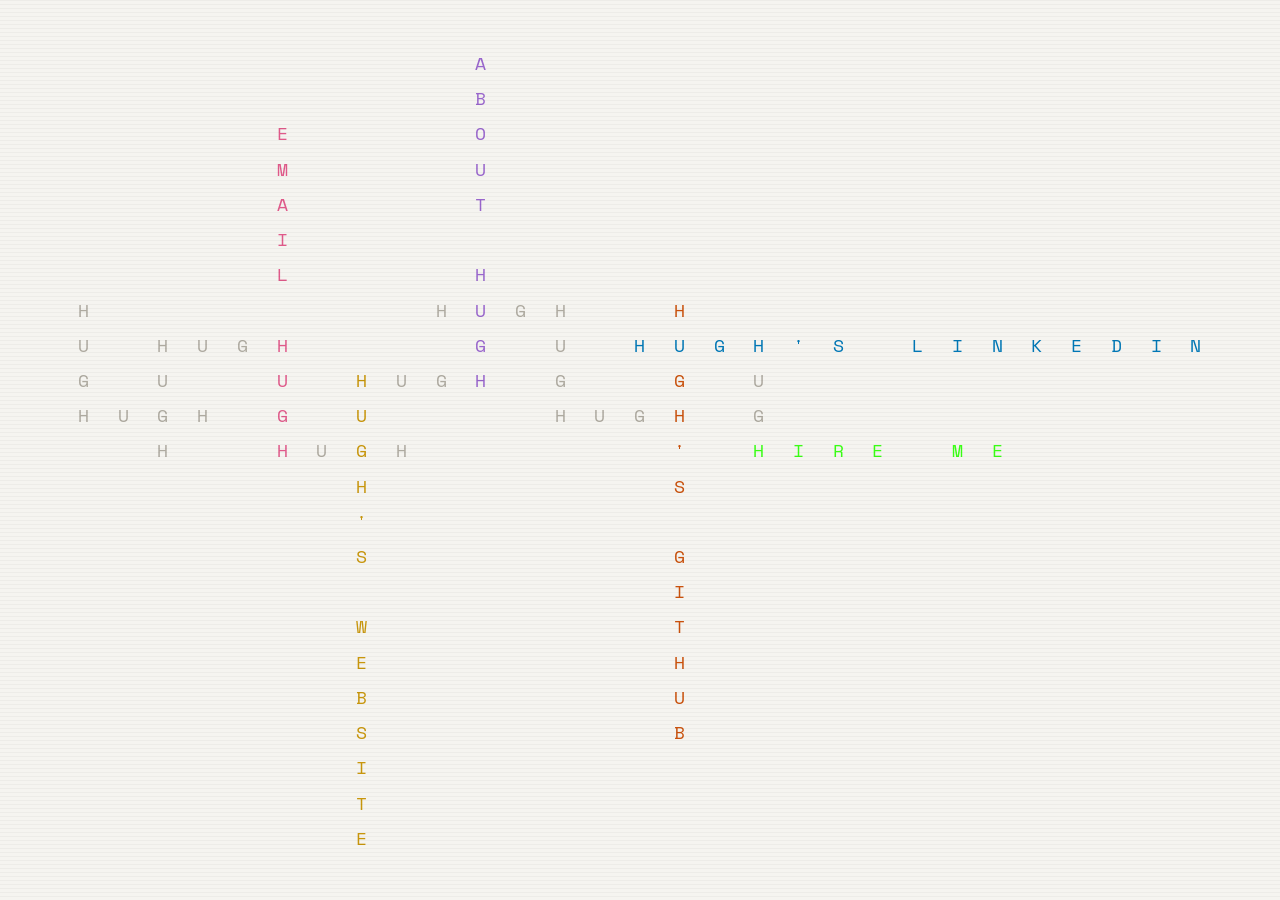
==== commit aef6bf85: "thanks claude" ====
--- a/index.html
+++ b/index.html
@@ -3,420 +3,471 @@
 <head>
   <meta charset="UTF-8" />
   <meta name="viewport" content="width=device-width, initial-scale=1.0" />
-  <link href="https://fonts.googleapis.com/css?family=Roboto:400" rel="stylesheet">
+  <link href="https://fonts.googleapis.com/css2?family=Space+Mono:wght@400;700&display=swap" rel="stylesheet">
   <title>Hugh O'Shaughnessy</title>
   <style>
-    /* Basic reset and centering */
+    *, *::before, *::after { box-sizing: border-box; }
+
+    /* Auto light/dark */
+    :root {
+      --bg:      #f5f4f0;
+      --dim:     #aeaaa0;
+      --surface: #ffffff;
+      --border:  #e0dcd4;
+      --shadow:  rgba(0,0,0,0.12);
+      --text-tt: #1a1a1a;
+      --sub-tt:  #666;
+      --scan:    rgba(0,0,0,0.03);
+    }
+    @media (prefers-color-scheme: dark) {
+      :root {
+        --bg:      #0a0a0a;
+        --dim:     #3a3a3a;
+        --surface: #161616;
+        --border:  #2a2a2a;
+        --shadow:  rgba(0,0,0,0.6);
+        --text-tt: #e8e4dc;
+        --sub-tt:  #888;
+        --scan:    rgba(0,0,0,0.08);
+      }
+    }
+
     html, body {
-      margin: 0;
-      padding: 0;
-      height: 100%;
-      width: 100%;
-      background: #fff;
+      margin: 0; padding: 0;
+      width: 100%; height: 100%;
+      background: var(--bg);
       display: flex;
       justify-content: center;
       align-items: center;
       overflow: hidden;
     }
-    /* Grid container – its dimensions will be set based on the final bounding rectangle */
+
+    /* Scanlines */
+    body::after {
+      content: '';
+      position: fixed; inset: 0;
+      background: repeating-linear-gradient(
+        0deg, transparent, transparent 3px,
+        var(--scan) 3px, var(--scan) 4px
+      );
+      pointer-events: none;
+      z-index: 100;
+    }
+
     #grid {
-      position: relative;
       display: grid;
       width: 90vw;
       height: 90vh;
-      grid-gap: 0;
-    }
-    /* Each grid cell (letter) shares the same style */
+    }
+
+    /* Letter cell */
     .letter {
       display: flex;
       justify-content: center;
       align-items: center;
-      font-family: 'Roboto', Arial, sans-serif;
-      font-size: clamp(10px, 3vw, 24px);
-      line-height: 1;
-      margin: 0;
-      padding: 0;
+      font-family: 'Space Mono', monospace;
+      color: var(--dim);
       opacity: 0;
-      animation: fall 1.5s ease-out forwards;
-    }
-    @keyframes fall {
-      from {
-        transform: var(--start-transform);
-        opacity: 0;
-      }
-      to {
-        transform: none;
-        opacity: 1;
-      }
-    }
-    /* Styling for extra attachment cells that are hyperlinks */
+      animation: pop 0.45s cubic-bezier(0.34, 1.56, 0.64, 1) forwards;
+      will-change: transform, opacity;
+      user-select: none;
+      position: relative;
+    }
+
+    @keyframes pop {
+      0%   { transform: scale(0) rotate(-30deg); opacity: 0; }
+      65%  { transform: scale(1.35) rotate(8deg);  opacity: 1; }
+      100% { transform: scale(1) rotate(0deg); opacity: 1; }
+    }
+
+    /* Attachment cell transitions */
+    .letter.colored {
+      transition: transform 0.18s cubic-bezier(0.34,1.56,0.64,1),
+                  filter 0.18s ease;
+    }
+
+    /* Group hover: pop out, no glow */
+    .letter.hovered {
+      transform: scale(1.28) translateY(-2px);
+      z-index: 5;
+      filter: brightness(1.15);
+    }
+
+    /* Linked cells: pointer only, no decoration */
+    .letter.linked { cursor: pointer; }
+
+    /* Full-cell anchor */
     .letter a {
+      display: flex;
+      width: 100%; height: 100%;
+      justify-content: center;
+      align-items: center;
+      color: inherit;
       text-decoration: none;
-      color: inherit;
+    }
+
+    /* ── Tooltip ── */
+    #tt {
+      display: none;
+      position: fixed;
+      z-index: 300;
+      background: var(--surface);
+      border: 1px solid var(--border);
+      border-radius: 12px;
+      box-shadow: 0 10px 40px var(--shadow), 0 2px 8px var(--shadow);
+      padding: 14px 16px 12px;
+      min-width: 190px;
+      max-width: 270px;
+      pointer-events: none;
+      font-family: 'Space Mono', monospace;
+    }
+    #tt.visible { display: block; }
+
+    .tt-head {
+      font-size: 11px;
+      font-weight: 700;
+      letter-spacing: 0.08em;
+      color: var(--text-tt);
+      margin-bottom: 4px;
+      text-transform: uppercase;
+    }
+    .tt-body {
+      font-size: 10px;
+      color: var(--sub-tt);
+      line-height: 1.5;
+    }
+
+    /* Resume preview */
+    .tt-resume {
+      margin-top: 10px;
+      border: 1px solid var(--border);
+      border-radius: 7px;
+      overflow: hidden;
+      cursor: pointer;
+      pointer-events: all;
+    }
+    .tt-resume-page {
+      width: 100%;
+      background: #fff;
+      padding: 10px 12px 8px;
+      display: flex;
+      flex-direction: column;
+      gap: 4px;
+    }
+    .r-name   { font-size: 9px; font-weight:700; color:#1a1a1a; letter-spacing:0.1em; }
+    .r-contact{ font-size: 6.5px; color:#888; margin-bottom:3px; }
+    .r-rule   { height:1px; background:#ddd; margin: 2px 0; }
+    .r-section{ font-size:7px; font-weight:700; color:#333; letter-spacing:0.12em; margin-top:5px; }
+    .r-line   { height:5px; border-radius:2px; background:#e8e8e8; }
+    .r-line.short{ width:50%; }
+    .r-line.mid  { width:72%; }
+    .r-line.full { width:100%; }
+    .r-line.long { width:88%; }
+    .tt-resume-hint {
+      background: var(--surface);
+      border-top: 1px solid var(--border);
+      font-size: 9px;
+      color: var(--sub-tt);
+      text-align: center;
+      padding: 5px 0 6px;
+      letter-spacing: 0.07em;
+      font-family: 'Space Mono', monospace;
+      pointer-events: all;
     }
   </style>
 </head>
 <body>
   <div id="grid"></div>
+
+  <div id="tt">
+    <div class="tt-head" id="tt-head"></div>
+    <div class="tt-body" id="tt-body"></div>
+    <div class="tt-resume" id="tt-resume" style="display:none">
+      <div class="tt-resume-page">
+        <div class="r-name">HUGH O'SHAUGHNESSY</div>
+        <div class="r-contact">madison, wi · hughoshaugh@gmail.com</div>
+        <div class="r-rule"></div>
+        <div class="r-section">EDUCATION</div>
+        <div class="r-line mid"></div>
+        <div class="r-line short"></div>
+        <div class="r-section">EXPERIENCE</div>
+        <div class="r-line full"></div>
+        <div class="r-line long"></div>
+        <div class="r-line mid"></div>
+        <div class="r-line full"></div>
+        <div class="r-line short"></div>
+        <div class="r-section">PROJECTS</div>
+        <div class="r-line long"></div>
+        <div class="r-line mid"></div>
+        <div class="r-section">SKILLS</div>
+        <div class="r-line full"></div>
+        <div class="r-line short"></div>
+      </div>
+      <div class="tt-resume-hint">↗ open resume</div>
+    </div>
+  </div>
+
   <script>
-    // Global constants for the base word.
-    const BASE_WORD = "HUGH";
-    // Define extra attachments.
-    // Each extra attachment object contains:
-    //  - text: extra string to attach (e.g. "'S WEBSITE")
-    //  - url: if not null, the extra text will be rendered as a hyperlink.
-    //  - color: the color used for both the extra text and its attached base word.
-    const extraAttachments = [
-      {
-      "text": "'S WEBSITE",
-      "url": null,
-      "tooltip": "Welcome to my website!",
-      "color": "#FFD700",
-      "prefix": false,
-      "attached": false
-      },
-      {
-        "text": "'S LINKEDIN",
-        "url": "https://www.linkedin.com/in/hugh-o-shaughnessy-a440b2231",
-        "tooltip": "This is my LinkedIn profile",
-        "color": "#0077B5",
-        "prefix": false,
-        "attached": false
-      },
-      {
-        "text": "'S GITHUB",
-        "url": "https://github.com/hughosh",
-        "tooltip": "This is my GitHub profile",
-        "color": "#C9510C",
-        "prefix": false,
-        "attached": false
-      },
-      {
-        "text": "ABOUT ",
-        "url": null,
-        "tooltip": "Junior CS at UW Madison",
-        "color": "#9966CC",
-        "prefix": true,
-        "attached": false
-      },
-      {
-        "text": "EMAIL ",
-        "url": "mailto:hughoshaugh@gmail.com",
-        "tooltip": "This is my email: hughoshaugh@gmail.com",
-        "color": "pink",
-        "prefix": true,
-        "attached": false
-      }
-      // Add more extra attachments here as desired.
+    const W = "HUGH";
+
+    const ATT = [
+      { id:0, text:"'S WEBSITE",  url:null,                                                       head:"Hugh's Website",  body:"You're already here!",       color:"#c8960c", pre:false, perp:false,      resume:false },
+      { id:1, text:"'S LINKEDIN", url:"https://www.linkedin.com/in/hugh-o-shaughnessy-a440b2231", head:"LinkedIn",        body:"View my profile",            color:"#0077B5", pre:false, perp:false,      resume:false },
+      { id:2, text:"'S GITHUB",   url:"https://github.com/hughosh",                               head:"GitHub",          body:"Browse my repos",            color:"#C9510C", pre:false, perp:false,      resume:false },
+      { id:3, text:"ABOUT ",      url:"resume.pdf",                                               head:"About Hugh",      body:"Senior CS @ UW–Madison",     color:"#9966CC", pre:true,  perp:false,      resume:true  },
+      { id:4, text:"EMAIL ",      url:"mailto:hughoshaugh@gmail.com",                             head:"Email Me",        body:"hughoshaugh@gmail.com",      color:"#e05a8a", pre:true,  perp:false,      resume:false },
+      { id:5, text:"IRE ME",      url:"mailto:hughoshaugh@gmail.com",                             head:"Hire Me!",        body:"Let's work together",        color:"#39FF14", pre:false, perp:true, li:3, resume:false },
     ];
 
-    // Our crossword grid is stored as a Map with keys "x,y" mapping to a letter.
-    // We'll also store extra configuration for cells (color and URL) in extraPositions.
-    let extraPositions = new Map();
-
-    // Utility: compute the current grid bounding box from grid Map.
-    function computeBoundingBox(grid) {
-      let xs = [], ys = [];
-      grid.forEach((val, key) => {
-        let [x, y] = key.split(",").map(Number);
-        xs.push(x);
-        ys.push(y);
+    // All valid contiguous groups
+    const VALID = new Set([W]);
+    for (const a of ATT)
+      VALID.add(a.perp ? W[a.li] + a.text : a.pre ? a.text + W : W + a.text);
+
+    function bbox(g) {
+      let [x0,x1,y0,y1]=[Infinity,-Infinity,Infinity,-Infinity];
+      g.forEach((_,k)=>{
+        const[x,y]=k.split(",").map(Number);
+        x0=Math.min(x0,x);x1=Math.max(x1,x);
+        y0=Math.min(y0,y);y1=Math.max(y1,y);
       });
-      return {
-        minX: Math.min(...xs),
-        maxX: Math.max(...xs),
-        minY: Math.min(...ys),
-        maxY: Math.max(...ys)
+      return{x0,x1,y0,y1};
+    }
+
+    // Validate row/col groups
+    function valid(g) {
+      const R={},C={};
+      g.forEach((l,k)=>{
+        const[x,y]=k.split(",").map(Number);
+        (R[y]||=[]).push({p:x,l});
+        (C[x]||=[]).push({p:y,l});
+      });
+      const chk=cells=>{
+        cells.sort((a,b)=>a.p-b.p);
+        let grp=[];
+        for(const c of cells){
+          if(!grp.length||c.p===grp[grp.length-1].p+1) grp.push(c);
+          else{
+            if(grp.length>1&&!VALID.has(grp.map(x=>x.l).join(""))) return false;
+            grp=[c];
+          }
+        }
+        return grp.length<=1||VALID.has(grp.map(x=>x.l).join(""));
       };
-    }
-
-    /* 
-      Candidate validation:
-      For every contiguous group (in a row or column), the rules are:
-        - A single letter (an intersection) is allowed.
-        - A group of multiple letters must be either:
-             exactly the base word ("HUGH")
-          or exactly the base word concatenated with one of the extra attachment texts 
-             (e.g. "HUGH'S WEBSITE").
-    */
-    function validateCandidate(candidate) {
-      function isValidGroup(group) {
-        if (group.length === 1) return true;
-        let str = group.map(cell => cell.letter).join("");
-        if (group.length === BASE_WORD.length && str === BASE_WORD) return true;
-        for (let att of extraAttachments) {
-          if (group.length === BASE_WORD.length + att.text.length && str === (BASE_WORD + att.text))
-            return true;
-        }
-        return false;
-      }
-      
-      let rows = {};
-      let cols = {};
-      candidate.forEach((letter, key) => {
-        let [x, y] = key.split(",").map(Number);
-        if (!rows[y]) rows[y] = [];
-        rows[y].push({ x, letter });
-        if (!cols[x]) cols[x] = [];
-        cols[x].push({ y, letter });
+      return[...Object.values(R),...Object.values(C)].every(chk);
+    }
+
+    // Place word; returns true on success
+    function place(x,y,o,g,ws){
+      if(ws.some(w=>w.x===x&&w.y===y&&w.o===o)) return false;
+      const c=new Map(g);
+      for(let i=0;i<W.length;i++){
+        const k=o==="h"?`${x+i},${y}`:`${x},${y+i}`;
+        if(c.has(k)&&c.get(k)!==W[i]) return false;
+        c.set(k,W[i]);
+      }
+      if(!valid(c)) return false;
+      c.forEach((v,k)=>g.set(k,v));
+      ws.push({x,y,o}); return true;
+    }
+
+    // Perpendicular candidates from placed word
+    function cands(w){
+      const no=w.o==="h"?"v":"h",seen=new Set(),res=[];
+      for(let i=0;i<W.length;i++)
+        for(let j=0;j<W.length;j++){
+          if(W[i]!==W[j]) continue;
+          const ix=w.o==="h"?w.x+i:w.x, iy=w.o==="h"?w.y:w.y+i;
+          const nx=no==="h"?ix-j:ix, ny=no==="h"?iy:iy-j;
+          const key=`${nx},${ny},${no}`;
+          if(!seen.has(key)){seen.add(key);res.push({x:nx,y:ny,o:no});}
+        }
+      return res;
+    }
+
+    // BFS from start cell
+    function bfs(g,s){
+      const d=new Map([[s,0]]),q=[s];
+      while(q.length){
+        const[cx,cy]=q.shift().split(",").map(Number);
+        const dist=d.get(`${cx},${cy}`);
+        for(const[dx,dy]of[[1,0],[-1,0],[0,1],[0,-1]]){
+          const nk=`${cx+dx},${cy+dy}`;
+          if(g.has(nk)&&!d.has(nk)){d.set(nk,dist+1);q.push(nk);}
+        }
+      }
+      return d;
+    }
+
+    function shuffle(a){
+      for(let i=a.length-1;i>0;i--){const j=Math.floor(Math.random()*(i+1));[a[i],a[j]]=[a[j],a[i]];}
+      return a;
+    }
+
+    function gen(){
+      for(let attempt=0;attempt<30;attempt++){
+        const g=new Map(),ws=[],q=[];
+        place(0,0,"h",g,ws);
+        q.push(...cands(ws[0]));
+        const tried=new Set(["0,0,h"]);
+
+        // Grow crossword BFS
+        while(q.length&&ws.length<15){
+          const i=Math.floor(Math.random()*q.length);
+          const[c]=q.splice(i,1);
+          const key=`${c.x},${c.y},${c.o}`;
+          if(tried.has(key)) continue;
+          tried.add(key);
+          if(place(c.x,c.y,c.o,g,ws)) q.push(...cands(ws[ws.length-1]));
+        }
+
+        if(ws.length<ATT.length) continue;
+
+        // Attach all extras
+        const ep=new Map();
+        const avail=shuffle(ws.slice());
+        let allOk=true;
+
+        for(const att of ATT){
+          let placed=false;
+          for(const w of avail.slice()){
+            let cells=[],base=[];
+            if(att.perp){
+              if(w.o!=="v") continue;
+              const hx=w.x,hy=w.y+att.li;
+              for(let j=0;j<att.text.length;j++) cells.push({k:`${hx+1+j},${hy}`,l:att.text[j]});
+              base=[`${hx},${hy}`];
+            } else if(w.o==="h"){
+              const sx=att.pre?w.x-att.text.length:w.x+W.length;
+              for(let j=0;j<att.text.length;j++) cells.push({k:`${sx+j},${w.y}`,l:att.text[j]});
+              for(let j=0;j<W.length;j++) base.push(`${w.x+j},${w.y}`);
+            } else {
+              const sy=att.pre?w.y-att.text.length:w.y+W.length;
+              for(let j=0;j<att.text.length;j++) cells.push({k:`${w.x},${sy+j}`,l:att.text[j]});
+              for(let j=0;j<W.length;j++) base.push(`${w.x},${w.y+j}`);
+            }
+            if(cells.some(c=>g.has(c.k))) continue;
+            const cand=new Map(g);
+            for(const c of cells) cand.set(c.k,c.l);
+            if(!valid(cand)) continue;
+            for(const c of cells){g.set(c.k,c.l);ep.set(c.k,att);}
+            for(const k of base) if(!ep.has(k)) ep.set(k,att);
+            avail.splice(avail.indexOf(w),1);
+            placed=true; break;
+          }
+          if(!placed){allOk=false;break;}
+        }
+
+        if(!allOk) continue;
+        render(g,ep); return;
+      }
+      console.error("Generation failed after 30 attempts");
+    }
+
+    // ── Tooltip ──
+    const ttEl   =document.getElementById("tt");
+    const ttHead =document.getElementById("tt-head");
+    const ttBody =document.getElementById("tt-body");
+    const ttRes  =document.getElementById("tt-resume");
+    let hideTimer=null;
+
+    // Anchor tooltip to entire group bbox — no jitter between letters
+    function showTT(att,groupEls){
+      clearTimeout(hideTimer);
+      ttHead.textContent=att.head;
+      ttBody.textContent=att.body;
+      ttRes.style.display=att.resume?"block":"none";
+      if(att.resume){
+        ttRes.onclick=()=>window.open("resume.pdf","_blank");
+        ttRes.style.cursor="pointer";
+      }
+      ttEl.classList.add("visible");
+      const rs=groupEls.map(e=>e.getBoundingClientRect());
+      const gL=Math.min(...rs.map(r=>r.left)), gR=Math.max(...rs.map(r=>r.right));
+      const gT=Math.min(...rs.map(r=>r.top)),  gB=Math.max(...rs.map(r=>r.bottom));
+      const tw=Math.max(ttEl.offsetWidth,190), th=ttEl.offsetHeight;
+      let left=(gL+gR)/2-tw/2;
+      let top=gT-th-12;
+      if(top<8) top=gB+12;
+      ttEl.style.left=Math.max(8,Math.min(left,window.innerWidth-tw-8))+"px";
+      ttEl.style.top=top+"px";
+    }
+
+    function hideTT(){
+      hideTimer=setTimeout(()=>ttEl.classList.remove("visible"),130);
+    }
+
+    ttEl.addEventListener("mouseenter",()=>clearTimeout(hideTimer));
+    ttEl.addEventListener("mouseleave",hideTT);
+
+    function render(g,ep){
+      const{x0,x1,y0,y1}=bbox(g);
+      const numCols=x1-x0+1,numRows=y1-y0+1;
+      const cont=document.getElementById("grid");
+      cont.style.gridTemplateColumns=`repeat(${numCols},1fr)`;
+      cont.style.gridTemplateRows=`repeat(${numRows},1fr)`;
+      cont.innerHTML="";
+
+      // Proportional font size
+      const cellW=(window.innerWidth*0.9)/numCols;
+      const cellH=(window.innerHeight*0.9)/numRows;
+      const fs=Math.max(8,Math.min(26,Math.floor(Math.min(cellW,cellH)*0.52)));
+      cont.style.fontSize=fs+"px";
+
+      // BFS spiral delays from origin H
+      const dist=bfs(g,"0,0");
+      const maxD=dist.size>1?Math.max(...dist.values()):0;
+
+      const groups=Object.fromEntries(ATT.map(a=>[a.id,[]]));
+
+      g.forEach((letter,key)=>{
+        const[x,y]=key.split(",").map(Number);
+        const el=document.createElement("div");
+        el.className="letter";
+        el.style.gridColumnStart=x-x0+1;
+        el.style.gridRowStart=y-y0+1;
+
+        const d=dist.has(key)?dist.get(key):maxD;
+        el.style.animationDelay=`${d*0.065+Math.random()*0.025}s`;
+
+        if(ep.has(key)){
+          const att=ep.get(key);
+          el.classList.add("colored");
+          el.style.color=att.color;
+          groups[att.id].push(el);
+
+          if(att.url){
+            el.classList.add("linked");
+            const a=document.createElement("a");
+            a.href=att.url;
+            a.target="_blank";
+            a.rel="noopener noreferrer";
+            a.textContent=letter;
+            el.appendChild(a);
+          } else {
+            el.textContent=letter;
+          }
+
+          el.addEventListener("mouseenter",()=>showTT(att,groups[att.id]));
+          el.addEventListener("mouseleave",hideTT);
+        } else {
+          el.textContent=letter;
+        }
+
+        cont.appendChild(el);
       });
-      
-      for (let r in rows) {
-        let cells = rows[r];
-        cells.sort((a, b) => a.x - b.x);
-        let group = [];
-        let groups = [];
-        for (let j = 0; j < cells.length; j++) {
-          if (group.length === 0) group.push(cells[j]);
-          else {
-            let prev = group[group.length - 1];
-            if (cells[j].x === prev.x + 1) group.push(cells[j]);
-            else { groups.push(group); group = [cells[j]]; }
-          }
-        }
-        if (group.length > 0) groups.push(group);
-        for (let g of groups) if (!isValidGroup(g)) return false;
-      }
-      
-      for (let c in cols) {
-        let cells = cols[c];
-        cells.sort((a, b) => a.y - b.y);
-        let group = [];
-        let groups = [];
-        for (let j = 0; j < cells.length; j++) {
-          if (group.length === 0) group.push(cells[j]);
-          else {
-            let prev = group[group.length - 1];
-            if (cells[j].y === prev.y + 1) group.push(cells[j]);
-            else { groups.push(group); group = [cells[j]]; }
-          }
-        }
-        if (group.length > 0) groups.push(group);
-        for (let g of groups) if (!isValidGroup(g)) return false;
-      }
-      return true;
-    }
-    
-    // Main generation function.
-    function generateCrossword() {
-      // We'll regenerate the grid until we have enough HUGHs for all attachments
-      let maxRegenerationAttempts = 10;
-      let regenerationAttempt = 0;
-      
-      while (regenerationAttempt < maxRegenerationAttempts) {
-        regenerationAttempt++;
-        let grid = new Map(); // keys: "x,y" → letter
-        let placedWords = []; // records of placed base words: { x, y, orientation }
-      
-        // Attempt to place a base word ("HUGH") at (x, y) in the given orientation ("across" or "down")
-        function tryPlaceWord(x, y, orientation) {
-          let candidate = new Map(grid);
-          let newWord = [];
-          for (let i = 0; i < BASE_WORD.length; i++) {
-            let key = (orientation === "across") ? `${x+i},${y}` : `${x},${y+i}`;
-            let letter = BASE_WORD[i];
-            if (candidate.has(key) && candidate.get(key) !== letter) return false;
-            candidate.set(key, letter);
-            newWord.push(key);
-          }
-          if (!validateCandidate(candidate)) return false;
-          // Ensure the word is only added once to placedWords.
-          if (!placedWords.some(word => word.x === x && word.y === y && word.orientation === orientation)) {
-            candidate.forEach((val, key) => grid.set(key, val));
-            placedWords.push({ x, y, orientation });
-            return true;
-          }
-          return false;
-        }
-        
-        // Place the first word.
-        tryPlaceWord(0, 0, "across");
-        
-        // Attempt to add many words.
-        const maxAttempts = 500;
-        let attempts = 0;
-        while (attempts < maxAttempts) {
-          attempts++;
-          let base = placedWords[Math.floor(Math.random() * placedWords.length)];
-          let newOrientation = base.orientation === "across" ? "down" : "across";
-          let indexInBase = Math.floor(Math.random() * BASE_WORD.length);
-          let ix = (base.orientation === "across") ? base.x + indexInBase : base.x;
-          let iy = (base.orientation === "across") ? base.y : base.y + indexInBase;
-          let commonLetter = BASE_WORD[indexInBase];
-          let possibleIndices = [];
-          if (commonLetter === "H") possibleIndices.push(0, 3);
-          else if (commonLetter === "U") possibleIndices.push(1);
-          else if (commonLetter === "G") possibleIndices.push(2); // Allow G matches too
-          
-          if (possibleIndices.length === 0) continue;
-          
-          let newIndex = possibleIndices[Math.floor(Math.random() * possibleIndices.length)];
-          let newX = newOrientation === "across" ? ix - newIndex : ix;
-          let newY = newOrientation === "across" ? iy : iy - newIndex;
-          tryPlaceWord(newX, newY, newOrientation);
-        }
-        
-        // If we have enough HUGHs for all attachments, proceed
-        if (placedWords.length >= extraAttachments.length) {
-          // Attach extra attachments.
-          let extraPositions = new Map();
-          
-          function attachExtra() {
-            // Create a shallow copy so that each placed word is used only once.
-            let availableWords = placedWords.slice();
-            let allAttached = true;
-            
-            extraAttachments.forEach(att => {
-              att.attached = false; // Reset attached status
-              // Try until we succeed or run out of available words.
-              while (!att.attached && availableWords.length > 0) {
-                // Pick a random index from availableWords.
-                let randIndex = Math.floor(Math.random() * availableWords.length);
-                let word = availableWords[randIndex];
-                
-                if (word.orientation === "across") {
-                  // In the horizontal case, try attaching after BASE_WORD.
-                  let startX = word.x + BASE_WORD.length;
-                  if (att.prefix) {
-                    startX = word.x - att.text.length;
-                  }
-                  let startY = word.y;
-                  let free = true;
-                  // Check if cells for the extra text are free.
-                  for (let j = 0; j < att.text.length; j++) {
-                    let key = `${startX + j},${startY}`;
-                    if (grid.has(key)) { free = false; break; }
-                  }
-                  if (free) {
-                    for (let j = 0; j < att.text.length; j++) {
-                      let key = `${startX + j},${startY}`;
-                      grid.set(key, att.text[j]);
-                      extraPositions.set(key, att);
-                    }
-                    // Also update the base word's cells with the extra's configuration.
-                    for (let j = 0; j < BASE_WORD.length; j++) {
-                      let key = `${word.x + j},${word.y}`;
-                      if (!extraPositions.has(key)) {
-                        extraPositions.set(key, att);
-                      }
-                    }
-                    availableWords.splice(randIndex, 1);
-                    att.attached = true;
-                  }
-                } else {
-                  // Vertical case.
-                  let startY = word.y + BASE_WORD.length;
-                  if(att.prefix) {
-                    startY = word.y - att.text.length;
-                  }
-                  let startX = word.x;
-                  let free = true;
-                  for (let j = 0; j < att.text.length; j++) {
-                    let key = `${startX},${startY + j}`;
-                    if (grid.has(key)) { free = false; break; }
-                  }
-                  if (free) {
-                    for (let j = 0; j < att.text.length; j++) {
-                      let key = `${startX},${startY + j}`;
-                      grid.set(key, att.text[j]);
-                      extraPositions.set(key, att);
-                    }
-                    for (let j = 0; j < BASE_WORD.length; j++) {
-                      let key = `${word.x},${word.y + j}`;
-                      if (!extraPositions.has(key)) {
-                        extraPositions.set(key, att);
-                      }
-                    }
-                    availableWords.splice(randIndex, 1);
-                    att.attached = true;
-                  }
-                }
-              }
-              if (!att.attached) allAttached = false;
-            });
-            return allAttached;
-          }
-          
-          // If we can attach all extras, we're done with generation
-          if (attachExtra()) {
-            // Compute the minimal bounding rectangle for the grid.
-            let bbox = computeBoundingBox(grid);
-            const cols = bbox.maxX - bbox.minX + 1;
-            const rows = bbox.maxY - bbox.minY + 1;
-            
-            // Configure the grid container based on the bounding rectangle.
-            const gridContainer = document.getElementById("grid");
-            gridContainer.innerHTML = "";
-            gridContainer.style.gridTemplateColumns = `repeat(${cols}, 1fr)`;
-            gridContainer.style.gridTemplateRows = `repeat(${rows}, 1fr)`;
-            
-            // Helper: return a random directional transform for the fall animation.
-            function getRandomDirectionTransform() {
-              const directions = ["top", "left", "right", "bottom"];
-              const choice = directions[Math.floor(Math.random() * directions.length)];
-              switch(choice) {
-                case "top": return "translateY(-150vh)";
-                case "left": return "translateX(-150vw)";
-                case "right": return "translateX(150vw)";
-                case "bottom": return "translateY(150vh)";
-                default: return "translateY(-150vh)";
-              }
-            }
-            
-            // Render each grid cell.
-            grid.forEach((letter, key) => {
-              let [x, y] = key.split(",").map(Number);
-              // Adjust coordinates to account for negative values
-              const adjustedX = x - bbox.minX;
-              const adjustedY = y - bbox.minY;
-
-              const cell = document.createElement("div");
-              cell.className = "letter";
-
-              // If the cell is part of an extra attachment, apply its color and wrap in an anchor if URL is provided.
-              if (extraPositions.has(key)) {
-                let config = extraPositions.get(key);
-                cell.style.color = config.color;
-                if (config.tooltip) {
-                  cell.style.cursor = "pointer";
-                  cell.title = config.tooltip;
-                }
-                if (config.url) {
-                  let a = document.createElement("a");
-                  a.href = config.url;
-                  a.target = "_blank";
-                  a.textContent = letter;
-                  cell.appendChild(a);
-                } else {
-                  cell.textContent = letter;
-                }
-              } else {
-                cell.textContent = letter;
-              }
-
-              // Use adjusted coordinates for grid placement
-              cell.style.gridColumnStart = adjustedX + 1;
-              cell.style.gridRowStart = adjustedY + 1;
-
-              // Stagger the animation delay.
-              const delay = ((adjustedY + adjustedX) * 0.05) + (Math.random() * 0.1);
-              cell.style.animationDelay = `${delay}s`;
-              cell.style.setProperty('--start-transform', getRandomDirectionTransform());
-              gridContainer.appendChild(cell);
-            });
-            
-            return; // Exit the generation function when successful
-          }
-        }
-        // If we get here, we need to try again with a new grid
-      }
-      
-      // If we've exhausted regeneration attempts but still couldn't place all words,
-      // at least display what we have (this should be very rare)
-      console.error("Could not generate a valid crossword with enough HUGHs after multiple attempts");
-    }
-    
-    window.addEventListener("DOMContentLoaded", generateCrossword);
+
+      // Sync pop-out per group
+      for(const els of Object.values(groups)){
+        if(!els.length) continue;
+        for(const el of els){
+          el.addEventListener("mouseenter",()=>els.forEach(e=>e.classList.add("hovered")));
+          el.addEventListener("mouseleave",()=>els.forEach(e=>e.classList.remove("hovered")));
+        }
+      }
+    }
+
+    window.addEventListener("DOMContentLoaded",gen);
   </script>
 </body>
 </html>
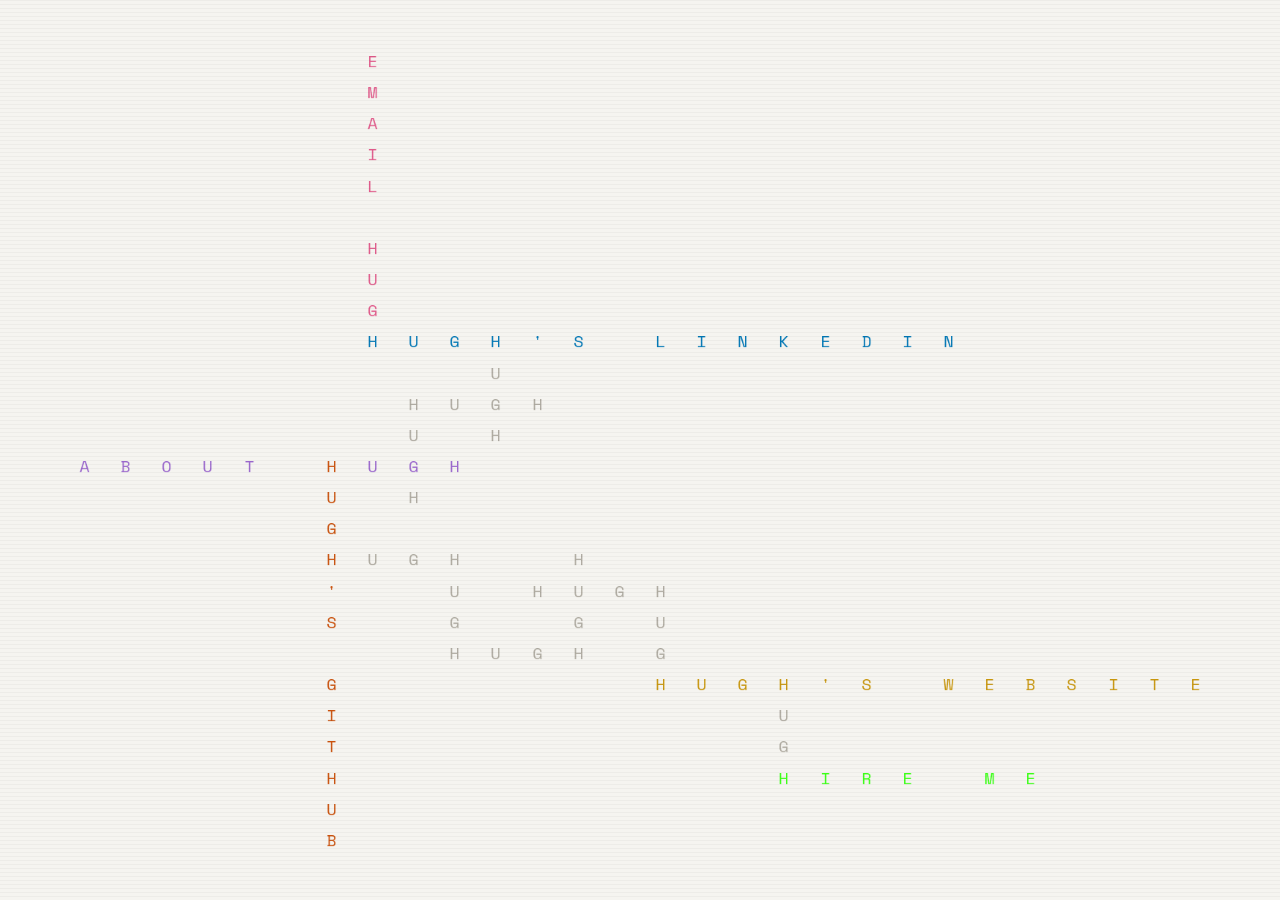
==== commit 60c6db15: "Update resume link in index.html" ====
--- a/index.html
+++ b/index.html
@@ -214,7 +214,7 @@
       { id:0, text:"'S WEBSITE",  url:null,                                                       head:"Hugh's Website",  body:"You're already here!",       color:"#c8960c", pre:false, perp:false,      resume:false },
       { id:1, text:"'S LINKEDIN", url:"https://www.linkedin.com/in/hugh-o-shaughnessy-a440b2231", head:"LinkedIn",        body:"View my profile",            color:"#0077B5", pre:false, perp:false,      resume:false },
       { id:2, text:"'S GITHUB",   url:"https://github.com/hughosh",                               head:"GitHub",          body:"Browse my repos",            color:"#C9510C", pre:false, perp:false,      resume:false },
-      { id:3, text:"ABOUT ",      url:"resume.pdf",                                               head:"About Hugh",      body:"Senior CS @ UW–Madison",     color:"#9966CC", pre:true,  perp:false,      resume:true  },
+      { id:3, text:"ABOUT ",      url:"hughosh_resume_2026.pdf",                                               head:"About Hugh",      body:"Senior CS @ UW–Madison",     color:"#9966CC", pre:true,  perp:false,      resume:true  },
       { id:4, text:"EMAIL ",      url:"mailto:hughoshaugh@gmail.com",                             head:"Email Me",        body:"hughoshaugh@gmail.com",      color:"#e05a8a", pre:true,  perp:false,      resume:false },
       { id:5, text:"IRE ME",      url:"mailto:hughoshaugh@gmail.com",                             head:"Hire Me!",        body:"Let's work together",        color:"#39FF14", pre:false, perp:true, li:3, resume:false },
     ];
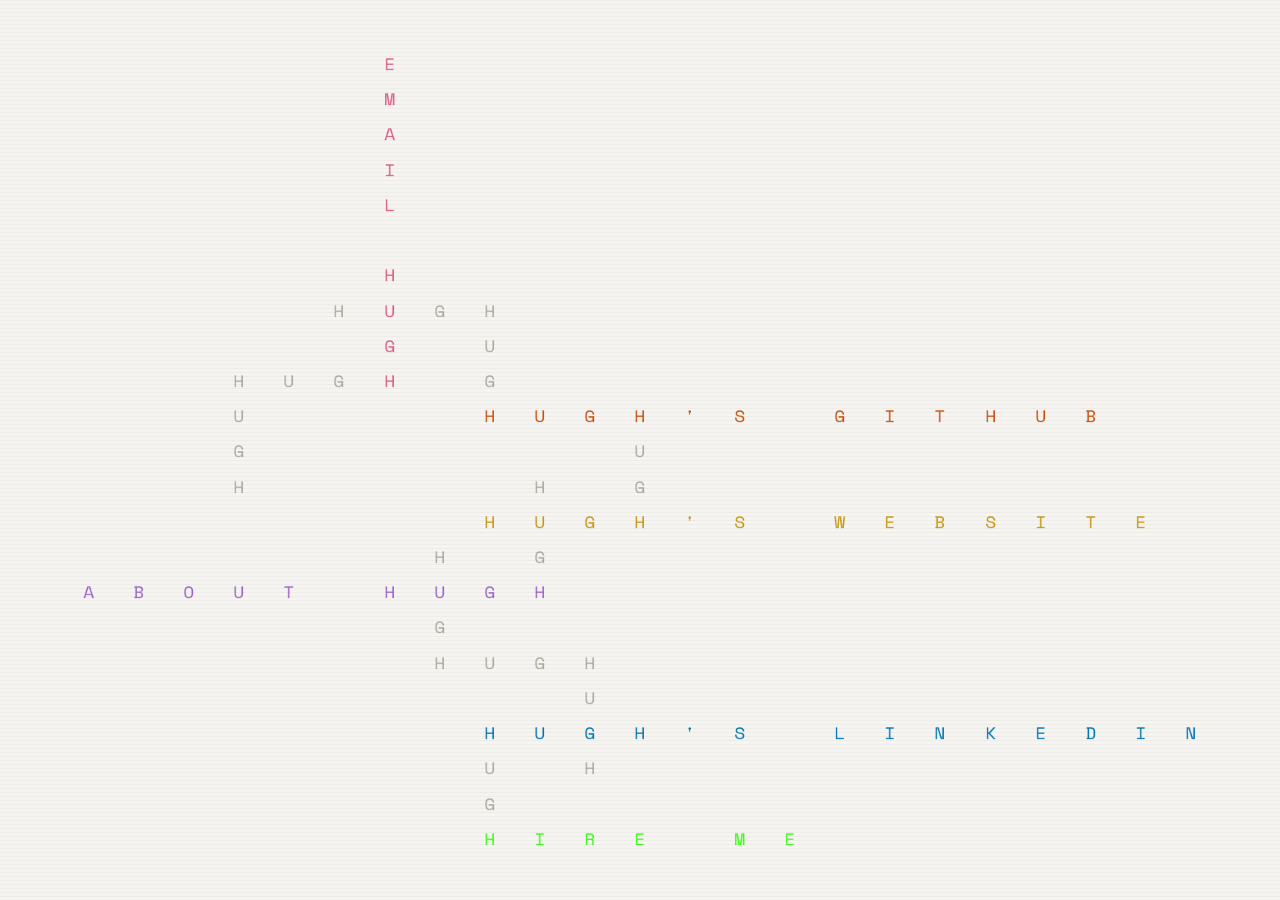
==== commit de590faa: "Fix resume tooltip link pointing to wrong filename https://claude.ai/code/session_01DRerPb842mrvjJMW" ====
--- a/index.html
+++ b/index.html
@@ -378,7 +378,7 @@
       ttBody.textContent=att.body;
       ttRes.style.display=att.resume?"block":"none";
       if(att.resume){
-        ttRes.onclick=()=>window.open("resume.pdf","_blank");
+        ttRes.onclick=()=>window.open("hughosh_resume_2026.pdf","_blank");
         ttRes.style.cursor="pointer";
       }
       ttEl.classList.add("visible");
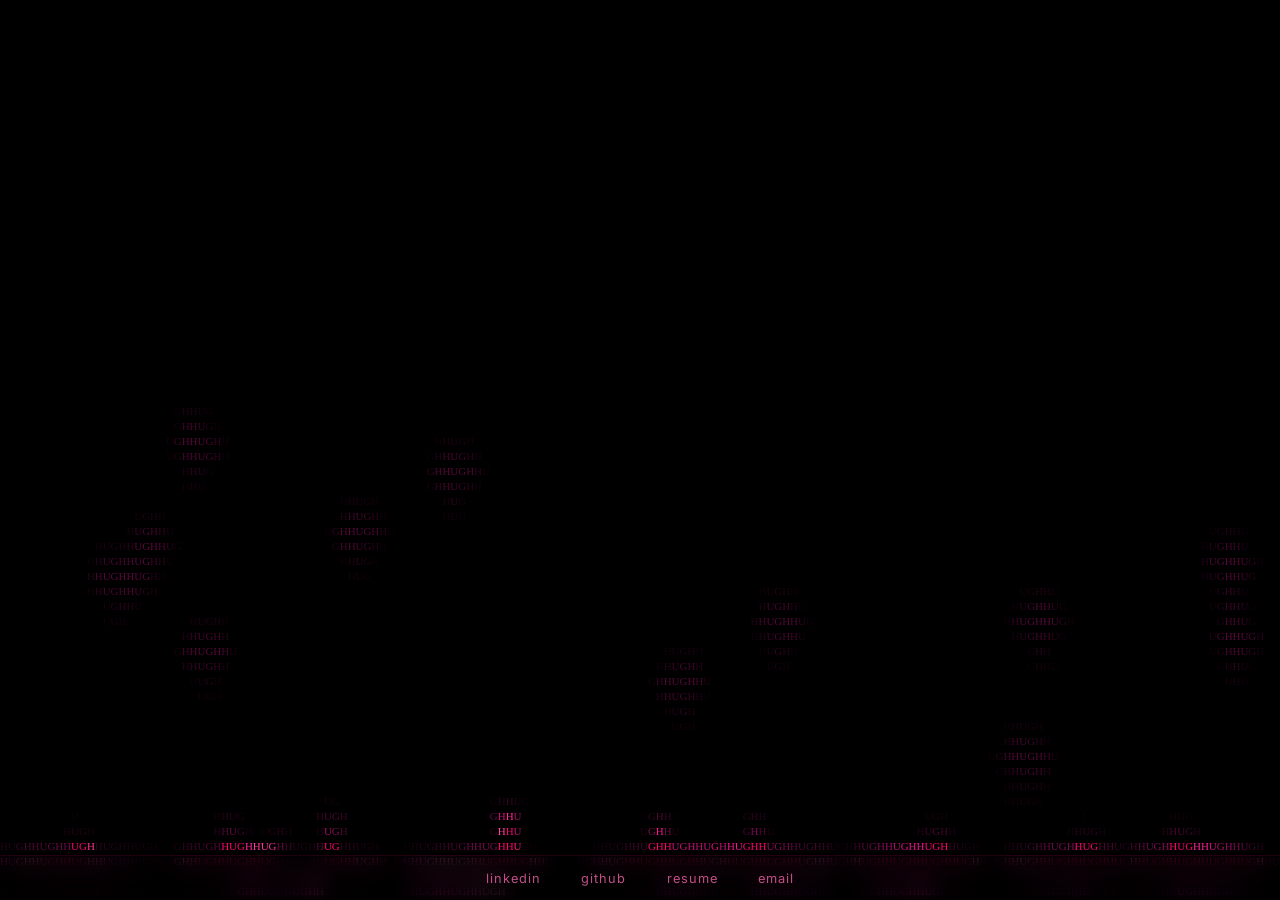
==== commit ac33d966: "Build fluid smoke ASCII personal site Full-screen 2D stable-fluids simulation (Jos Stam) rendered as" ====
--- a/index.html
+++ b/index.html
@@ -1,473 +1,434 @@
 <!DOCTYPE html>
 <html lang="en">
 <head>
-  <meta charset="UTF-8" />
-  <meta name="viewport" content="width=device-width, initial-scale=1.0" />
-  <link href="https://fonts.googleapis.com/css2?family=Space+Mono:wght@400;700&display=swap" rel="stylesheet">
+  <meta charset="UTF-8">
+  <meta name="viewport" content="width=device-width, initial-scale=1.0">
+  <meta name="description" content="Hugh O'Shaughnessy — CS student at UW-Madison. Software engineer.">
+  <meta property="og:title" content="Hugh O'Shaughnessy">
+  <meta property="og:description" content="CS student at UW-Madison. Software engineer.">
+  <meta property="og:type" content="website">
+  <meta property="og:url" content="https://hughman.contact">
+  <meta name="theme-color" content="#000000">
   <title>Hugh O'Shaughnessy</title>
   <style>
-    *, *::before, *::after { box-sizing: border-box; }
-
-    /* Auto light/dark */
-    :root {
-      --bg:      #f5f4f0;
-      --dim:     #aeaaa0;
-      --surface: #ffffff;
-      --border:  #e0dcd4;
-      --shadow:  rgba(0,0,0,0.12);
-      --text-tt: #1a1a1a;
-      --sub-tt:  #666;
-      --scan:    rgba(0,0,0,0.03);
-    }
-    @media (prefers-color-scheme: dark) {
-      :root {
-        --bg:      #0a0a0a;
-        --dim:     #3a3a3a;
-        --surface: #161616;
-        --border:  #2a2a2a;
-        --shadow:  rgba(0,0,0,0.6);
-        --text-tt: #e8e4dc;
-        --sub-tt:  #888;
-        --scan:    rgba(0,0,0,0.08);
-      }
-    }
-
-    html, body {
-      margin: 0; padding: 0;
-      width: 100%; height: 100%;
-      background: var(--bg);
+    *, *::before, *::after { margin: 0; padding: 0; box-sizing: border-box; }
+    html, body { width: 100%; height: 100%; overflow: hidden; background: #000; }
+    canvas { display: block; position: fixed; inset: 0; }
+
+    nav {
+      position: fixed;
+      bottom: 0; left: 0; right: 0;
+      z-index: 10;
       display: flex;
       justify-content: center;
       align-items: center;
-      overflow: hidden;
-    }
-
-    /* Scanlines */
-    body::after {
-      content: '';
+      gap: 2.5rem;
+      padding: 0.9rem 2rem;
+      background: rgba(0,0,0,0.55);
+      backdrop-filter: blur(10px);
+      -webkit-backdrop-filter: blur(10px);
+      border-top: 1px solid rgba(255,0,110,0.12);
+    }
+    nav a {
+      color: #ff69b4;
+      text-decoration: none;
+      font-family: 'Inter', system-ui, -apple-system, sans-serif;
+      font-size: 0.8rem;
+      font-weight: 400;
+      letter-spacing: 0.08em;
+      opacity: 0.75;
+      transition: opacity 0.15s, color 0.15s;
+    }
+    nav a:hover { opacity: 1; color: #ff006e; }
+
+    noscript {
       position: fixed; inset: 0;
-      background: repeating-linear-gradient(
-        0deg, transparent, transparent 3px,
-        var(--scan) 3px, var(--scan) 4px
-      );
-      pointer-events: none;
-      z-index: 100;
-    }
-
-    #grid {
-      display: grid;
-      width: 90vw;
-      height: 90vh;
-    }
-
-    /* Letter cell */
-    .letter {
-      display: flex;
-      justify-content: center;
-      align-items: center;
-      font-family: 'Space Mono', monospace;
-      color: var(--dim);
-      opacity: 0;
-      animation: pop 0.45s cubic-bezier(0.34, 1.56, 0.64, 1) forwards;
-      will-change: transform, opacity;
-      user-select: none;
-      position: relative;
-    }
-
-    @keyframes pop {
-      0%   { transform: scale(0) rotate(-30deg); opacity: 0; }
-      65%  { transform: scale(1.35) rotate(8deg);  opacity: 1; }
-      100% { transform: scale(1) rotate(0deg); opacity: 1; }
-    }
-
-    /* Attachment cell transitions */
-    .letter.colored {
-      transition: transform 0.18s cubic-bezier(0.34,1.56,0.64,1),
-                  filter 0.18s ease;
-    }
-
-    /* Group hover: pop out, no glow */
-    .letter.hovered {
-      transform: scale(1.28) translateY(-2px);
-      z-index: 5;
-      filter: brightness(1.15);
-    }
-
-    /* Linked cells: pointer only, no decoration */
-    .letter.linked { cursor: pointer; }
-
-    /* Full-cell anchor */
-    .letter a {
-      display: flex;
-      width: 100%; height: 100%;
-      justify-content: center;
-      align-items: center;
-      color: inherit;
-      text-decoration: none;
-    }
-
-    /* ── Tooltip ── */
-    #tt {
-      display: none;
-      position: fixed;
-      z-index: 300;
-      background: var(--surface);
-      border: 1px solid var(--border);
-      border-radius: 12px;
-      box-shadow: 0 10px 40px var(--shadow), 0 2px 8px var(--shadow);
-      padding: 14px 16px 12px;
-      min-width: 190px;
-      max-width: 270px;
-      pointer-events: none;
-      font-family: 'Space Mono', monospace;
-    }
-    #tt.visible { display: block; }
-
-    .tt-head {
-      font-size: 11px;
-      font-weight: 700;
-      letter-spacing: 0.08em;
-      color: var(--text-tt);
-      margin-bottom: 4px;
-      text-transform: uppercase;
-    }
-    .tt-body {
-      font-size: 10px;
-      color: var(--sub-tt);
-      line-height: 1.5;
-    }
-
-    /* Resume preview */
-    .tt-resume {
-      margin-top: 10px;
-      border: 1px solid var(--border);
-      border-radius: 7px;
-      overflow: hidden;
-      cursor: pointer;
-      pointer-events: all;
-    }
-    .tt-resume-page {
-      width: 100%;
-      background: #fff;
-      padding: 10px 12px 8px;
-      display: flex;
-      flex-direction: column;
-      gap: 4px;
-    }
-    .r-name   { font-size: 9px; font-weight:700; color:#1a1a1a; letter-spacing:0.1em; }
-    .r-contact{ font-size: 6.5px; color:#888; margin-bottom:3px; }
-    .r-rule   { height:1px; background:#ddd; margin: 2px 0; }
-    .r-section{ font-size:7px; font-weight:700; color:#333; letter-spacing:0.12em; margin-top:5px; }
-    .r-line   { height:5px; border-radius:2px; background:#e8e8e8; }
-    .r-line.short{ width:50%; }
-    .r-line.mid  { width:72%; }
-    .r-line.full { width:100%; }
-    .r-line.long { width:88%; }
-    .tt-resume-hint {
-      background: var(--surface);
-      border-top: 1px solid var(--border);
-      font-size: 9px;
-      color: var(--sub-tt);
-      text-align: center;
-      padding: 5px 0 6px;
-      letter-spacing: 0.07em;
-      font-family: 'Space Mono', monospace;
-      pointer-events: all;
-    }
+      display: flex; flex-direction: column;
+      align-items: center; justify-content: center;
+      color: #ff69b4;
+      font-family: system-ui, sans-serif;
+      text-align: center; gap: 1.2rem;
+      background: #000;
+    }
+    noscript h1 { font-size: 2rem; color: #ff006e; }
+    noscript p { opacity: 0.75; }
+    noscript a { color: #ff69b4; }
   </style>
+  <link rel="preconnect" href="https://fonts.googleapis.com">
+  <link href="https://fonts.googleapis.com/css2?family=Inter:wght@400;500&display=swap" rel="stylesheet">
 </head>
 <body>
-  <div id="grid"></div>
-
-  <div id="tt">
-    <div class="tt-head" id="tt-head"></div>
-    <div class="tt-body" id="tt-body"></div>
-    <div class="tt-resume" id="tt-resume" style="display:none">
-      <div class="tt-resume-page">
-        <div class="r-name">HUGH O'SHAUGHNESSY</div>
-        <div class="r-contact">madison, wi · hughoshaugh@gmail.com</div>
-        <div class="r-rule"></div>
-        <div class="r-section">EDUCATION</div>
-        <div class="r-line mid"></div>
-        <div class="r-line short"></div>
-        <div class="r-section">EXPERIENCE</div>
-        <div class="r-line full"></div>
-        <div class="r-line long"></div>
-        <div class="r-line mid"></div>
-        <div class="r-line full"></div>
-        <div class="r-line short"></div>
-        <div class="r-section">PROJECTS</div>
-        <div class="r-line long"></div>
-        <div class="r-line mid"></div>
-        <div class="r-section">SKILLS</div>
-        <div class="r-line full"></div>
-        <div class="r-line short"></div>
-      </div>
-      <div class="tt-resume-hint">↗ open resume</div>
-    </div>
-  </div>
+  <canvas id="c"></canvas>
+
+  <nav>
+    <a href="https://www.linkedin.com/in/hugh-o-shaughnessy-a440b2231" target="_blank" rel="noopener noreferrer">linkedin</a>
+    <a href="https://github.com/hughosh" target="_blank" rel="noopener noreferrer">github</a>
+    <a href="resume.html">resume</a>
+    <a href="mailto:hughoshaugh@gmail.com">email</a>
+  </nav>
+
+  <noscript>
+    <h1>Hugh O'Shaughnessy</h1>
+    <p>Senior CS @ UW–Madison</p>
+    <p>
+      <a href="https://www.linkedin.com/in/hugh-o-shaughnessy-a440b2231">linkedin</a> ·
+      <a href="https://github.com/hughosh">github</a> ·
+      <a href="resume.html">resume</a> ·
+      <a href="mailto:hughoshaugh@gmail.com">email</a>
+    </p>
+  </noscript>
 
   <script>
-    const W = "HUGH";
-
-    const ATT = [
-      { id:0, text:"'S WEBSITE",  url:null,                                                       head:"Hugh's Website",  body:"You're already here!",       color:"#c8960c", pre:false, perp:false,      resume:false },
-      { id:1, text:"'S LINKEDIN", url:"https://www.linkedin.com/in/hugh-o-shaughnessy-a440b2231", head:"LinkedIn",        body:"View my profile",            color:"#0077B5", pre:false, perp:false,      resume:false },
-      { id:2, text:"'S GITHUB",   url:"https://github.com/hughosh",                               head:"GitHub",          body:"Browse my repos",            color:"#C9510C", pre:false, perp:false,      resume:false },
-      { id:3, text:"ABOUT ",      url:"hughosh_resume_2026.pdf",                                               head:"About Hugh",      body:"Senior CS @ UW–Madison",     color:"#9966CC", pre:true,  perp:false,      resume:true  },
-      { id:4, text:"EMAIL ",      url:"mailto:hughoshaugh@gmail.com",                             head:"Email Me",        body:"hughoshaugh@gmail.com",      color:"#e05a8a", pre:true,  perp:false,      resume:false },
-      { id:5, text:"IRE ME",      url:"mailto:hughoshaugh@gmail.com",                             head:"Hire Me!",        body:"Let's work together",        color:"#39FF14", pre:false, perp:true, li:3, resume:false },
-    ];
-
-    // All valid contiguous groups
-    const VALID = new Set([W]);
-    for (const a of ATT)
-      VALID.add(a.perp ? W[a.li] + a.text : a.pre ? a.text + W : W + a.text);
-
-    function bbox(g) {
-      let [x0,x1,y0,y1]=[Infinity,-Infinity,Infinity,-Infinity];
-      g.forEach((_,k)=>{
-        const[x,y]=k.split(",").map(Number);
-        x0=Math.min(x0,x);x1=Math.max(x1,x);
-        y0=Math.min(y0,y);y1=Math.max(y1,y);
-      });
-      return{x0,x1,y0,y1};
-    }
-
-    // Validate row/col groups
-    function valid(g) {
-      const R={},C={};
-      g.forEach((l,k)=>{
-        const[x,y]=k.split(",").map(Number);
-        (R[y]||=[]).push({p:x,l});
-        (C[x]||=[]).push({p:y,l});
-      });
-      const chk=cells=>{
-        cells.sort((a,b)=>a.p-b.p);
-        let grp=[];
-        for(const c of cells){
-          if(!grp.length||c.p===grp[grp.length-1].p+1) grp.push(c);
-          else{
-            if(grp.length>1&&!VALID.has(grp.map(x=>x.l).join(""))) return false;
-            grp=[c];
+  // ── Fluid Smoke ASCII — hughman.contact ──
+
+  const WORD = ['H','U','G','H'];
+
+  // Pink palette: index 0 = deepest/dimmest, 4 = brightest
+  const PALETTE = [
+    [150, 10, 90],    // near-invisible deep magenta
+    [199, 21, 133],   // #c71585 medium violet red
+    [255, 20, 147],   // #ff1493 deep pink
+    [255, 105, 180],  // #ff69b4 hot pink
+    [255, 0, 110],    // #ff006e vivid pink
+  ];
+
+  function densityColor(d) {
+    // clamp to [0, 1.4], map to palette + alpha
+    const norm = Math.min(d, 1.4) / 1.4;
+    if (norm < 0.04) return null;
+
+    const t = norm * (PALETTE.length - 1);
+    const lo = Math.floor(t) | 0;
+    const hi = Math.min(lo + 1, PALETTE.length - 1);
+    const f = t - lo;
+    const a = PALETTE[lo], b = PALETTE[hi];
+    const r = (a[0] + (b[0] - a[0]) * f) | 0;
+    const g = (a[1] + (b[1] - a[1]) * f) | 0;
+    const v = (a[2] + (b[2] - a[2]) * f) | 0;
+    // alpha: rapid ramp-up so smoke is opaque quickly, then stays bright
+    const alpha = Math.min(1, norm * 2.0);
+    return [r, g, v, alpha];
+  }
+
+  // ── Stable Fluids (Jos Stam 1999) ──
+  class Fluid {
+    constructor(cols, rows) {
+      this.C = cols; this.R = rows;
+      const n = cols * rows;
+      this.dens  = new Float32Array(n);
+      this.dens0 = new Float32Array(n);
+      this.vx    = new Float32Array(n);
+      this.vy    = new Float32Array(n);
+      this.vx0   = new Float32Array(n);
+      this.vy0   = new Float32Array(n);
+      this.p     = new Float32Array(n); // pressure scratch
+      this.div   = new Float32Array(n);
+      this.visc  = 0.000025;
+      this.diff  = 0.00003;
+      this.dt    = 0.016;
+    }
+
+    ix(x, y) {
+      return (Math.max(0, Math.min(this.C - 1, x | 0))) +
+             (Math.max(0, Math.min(this.R - 1, y | 0))) * this.C;
+    }
+
+    addDensity(x, y, amt) { this.dens[this.ix(x, y)] += amt; }
+    addVel(x, y, ax, ay)  { const i = this.ix(x, y); this.vx[i] += ax; this.vy[i] += ay; }
+
+    setBound(b, arr) {
+      const { C, R } = this;
+      for (let i = 1; i < C - 1; i++) {
+        arr[i + 0 * C]       = b === 2 ? -arr[i + 1 * C]       : arr[i + 1 * C];
+        arr[i + (R-1) * C]   = b === 2 ? -arr[i + (R-2) * C]   : arr[i + (R-2) * C];
+      }
+      for (let j = 1; j < R - 1; j++) {
+        arr[0 + j * C]       = b === 1 ? -arr[1 + j * C]       : arr[1 + j * C];
+        arr[(C-1) + j * C]   = b === 1 ? -arr[(C-2) + j * C]   : arr[(C-2) + j * C];
+      }
+      arr[0 + 0 * C]         = 0.5 * (arr[1 + 0*C] + arr[0 + 1*C]);
+      arr[(C-1) + 0*C]       = 0.5 * (arr[(C-2) + 0*C] + arr[(C-1) + 1*C]);
+      arr[0 + (R-1)*C]       = 0.5 * (arr[1 + (R-1)*C] + arr[0 + (R-2)*C]);
+      arr[(C-1) + (R-1)*C]   = 0.5 * (arr[(C-2) + (R-1)*C] + arr[(C-1) + (R-2)*C]);
+    }
+
+    diffuse(b, x, x0, coef, iter) {
+      const { C, R, dt } = this;
+      const a = dt * coef * (C - 2) * (R - 2);
+      const inv = 1 / (1 + 4 * a);
+      for (let k = 0; k < iter; k++) {
+        for (let j = 1; j < R - 1; j++) {
+          for (let i = 1; i < C - 1; i++) {
+            x[i + j*C] = (x0[i + j*C] + a*(
+              x[(i-1)+j*C] + x[(i+1)+j*C] + x[i+(j-1)*C] + x[i+(j+1)*C]
+            )) * inv;
           }
         }
-        return grp.length<=1||VALID.has(grp.map(x=>x.l).join(""));
-      };
-      return[...Object.values(R),...Object.values(C)].every(chk);
-    }
-
-    // Place word; returns true on success
-    function place(x,y,o,g,ws){
-      if(ws.some(w=>w.x===x&&w.y===y&&w.o===o)) return false;
-      const c=new Map(g);
-      for(let i=0;i<W.length;i++){
-        const k=o==="h"?`${x+i},${y}`:`${x},${y+i}`;
-        if(c.has(k)&&c.get(k)!==W[i]) return false;
-        c.set(k,W[i]);
-      }
-      if(!valid(c)) return false;
-      c.forEach((v,k)=>g.set(k,v));
-      ws.push({x,y,o}); return true;
-    }
-
-    // Perpendicular candidates from placed word
-    function cands(w){
-      const no=w.o==="h"?"v":"h",seen=new Set(),res=[];
-      for(let i=0;i<W.length;i++)
-        for(let j=0;j<W.length;j++){
-          if(W[i]!==W[j]) continue;
-          const ix=w.o==="h"?w.x+i:w.x, iy=w.o==="h"?w.y:w.y+i;
-          const nx=no==="h"?ix-j:ix, ny=no==="h"?iy:iy-j;
-          const key=`${nx},${ny},${no}`;
-          if(!seen.has(key)){seen.add(key);res.push({x:nx,y:ny,o:no});}
-        }
-      return res;
-    }
-
-    // BFS from start cell
-    function bfs(g,s){
-      const d=new Map([[s,0]]),q=[s];
-      while(q.length){
-        const[cx,cy]=q.shift().split(",").map(Number);
-        const dist=d.get(`${cx},${cy}`);
-        for(const[dx,dy]of[[1,0],[-1,0],[0,1],[0,-1]]){
-          const nk=`${cx+dx},${cy+dy}`;
-          if(g.has(nk)&&!d.has(nk)){d.set(nk,dist+1);q.push(nk);}
-        }
-      }
-      return d;
-    }
-
-    function shuffle(a){
-      for(let i=a.length-1;i>0;i--){const j=Math.floor(Math.random()*(i+1));[a[i],a[j]]=[a[j],a[i]];}
-      return a;
-    }
-
-    function gen(){
-      for(let attempt=0;attempt<30;attempt++){
-        const g=new Map(),ws=[],q=[];
-        place(0,0,"h",g,ws);
-        q.push(...cands(ws[0]));
-        const tried=new Set(["0,0,h"]);
-
-        // Grow crossword BFS
-        while(q.length&&ws.length<15){
-          const i=Math.floor(Math.random()*q.length);
-          const[c]=q.splice(i,1);
-          const key=`${c.x},${c.y},${c.o}`;
-          if(tried.has(key)) continue;
-          tried.add(key);
-          if(place(c.x,c.y,c.o,g,ws)) q.push(...cands(ws[ws.length-1]));
-        }
-
-        if(ws.length<ATT.length) continue;
-
-        // Attach all extras
-        const ep=new Map();
-        const avail=shuffle(ws.slice());
-        let allOk=true;
-
-        for(const att of ATT){
-          let placed=false;
-          for(const w of avail.slice()){
-            let cells=[],base=[];
-            if(att.perp){
-              if(w.o!=="v") continue;
-              const hx=w.x,hy=w.y+att.li;
-              for(let j=0;j<att.text.length;j++) cells.push({k:`${hx+1+j},${hy}`,l:att.text[j]});
-              base=[`${hx},${hy}`];
-            } else if(w.o==="h"){
-              const sx=att.pre?w.x-att.text.length:w.x+W.length;
-              for(let j=0;j<att.text.length;j++) cells.push({k:`${sx+j},${w.y}`,l:att.text[j]});
-              for(let j=0;j<W.length;j++) base.push(`${w.x+j},${w.y}`);
-            } else {
-              const sy=att.pre?w.y-att.text.length:w.y+W.length;
-              for(let j=0;j<att.text.length;j++) cells.push({k:`${w.x},${sy+j}`,l:att.text[j]});
-              for(let j=0;j<W.length;j++) base.push(`${w.x},${w.y+j}`);
+        this.setBound(b, x);
+      }
+    }
+
+    advect(b, d, d0, u, v) {
+      const { C, R, dt } = this;
+      const dtx = dt * (C - 2), dty = dt * (R - 2);
+      for (let j = 1; j < R - 1; j++) {
+        for (let i = 1; i < C - 1; i++) {
+          const idx = i + j * C;
+          let x = i - dtx * u[idx];
+          let y = j - dty * v[idx];
+          x = Math.max(0.5, Math.min(C - 1.5, x));
+          y = Math.max(0.5, Math.min(R - 1.5, y));
+          const i0 = x | 0, i1 = i0 + 1;
+          const j0 = y | 0, j1 = j0 + 1;
+          const s1 = x - i0, s0 = 1 - s1;
+          const t1 = y - j0, t0 = 1 - t1;
+          d[idx] = s0*(t0*d0[i0+j0*C] + t1*d0[i0+j1*C]) +
+                   s1*(t0*d0[i1+j0*C] + t1*d0[i1+j1*C]);
+        }
+      }
+      this.setBound(b, d);
+    }
+
+    project(u, v, p, div, iter) {
+      const { C, R } = this;
+      const hx = 1.0 / C, hy = 1.0 / R;
+      for (let j = 1; j < R - 1; j++) {
+        for (let i = 1; i < C - 1; i++) {
+          div[i+j*C] = -0.5*(hx*(u[(i+1)+j*C]-u[(i-1)+j*C]) + hy*(v[i+(j+1)*C]-v[i+(j-1)*C]));
+          p[i+j*C] = 0;
+        }
+      }
+      this.setBound(0, div); this.setBound(0, p);
+      for (let k = 0; k < iter; k++) {
+        for (let j = 1; j < R - 1; j++) {
+          for (let i = 1; i < C - 1; i++) {
+            p[i+j*C] = (div[i+j*C] + p[(i-1)+j*C] + p[(i+1)+j*C] + p[i+(j-1)*C] + p[i+(j+1)*C]) / 4;
+          }
+        }
+        this.setBound(0, p);
+      }
+      for (let j = 1; j < R - 1; j++) {
+        for (let i = 1; i < C - 1; i++) {
+          u[i+j*C] -= 0.5*(p[(i+1)+j*C]-p[(i-1)+j*C])/hx;
+          v[i+j*C] -= 0.5*(p[i+(j+1)*C]-p[i+(j-1)*C])/hy;
+        }
+      }
+      this.setBound(1, u); this.setBound(2, v);
+    }
+
+    step(iters) {
+      const { vx, vy, vx0, vy0, dens, dens0, visc, diff, p, div } = this;
+      // velocity step
+      this.diffuse(1, vx0, vx, visc, iters);
+      this.diffuse(2, vy0, vy, visc, iters);
+      this.project(vx0, vy0, p, div, iters);
+      this.advect(1, vx, vx0, vx0, vy0);
+      this.advect(2, vy, vy0, vx0, vy0);
+      this.project(vx, vy, p, div, iters);
+      // density step
+      this.diffuse(0, dens0, dens, diff, iters);
+      this.advect(0, dens, dens0, vx, vy);
+      // decay
+      for (let i = 0; i < dens.length; i++) dens[i] *= 0.993;
+    }
+  }
+
+  // ── Setup ──
+  const canvas = document.getElementById('c');
+  const ctx = canvas.getContext('2d');
+
+  let fluid, cols, rows, cellW, cellH, fontSz, charW, W, H;
+  let solverIters = 4;
+  let simTime = 0;
+
+  const FONT = "Georgia, 'Times New Roman', serif";
+
+  function initSim() {
+    W = window.innerWidth;
+    H = window.innerHeight;
+    canvas.width  = W;
+    canvas.height = H;
+
+    // Target ~90 cols; scale font so chars pack screen nicely
+    const targetCols = Math.round(W / 11);
+    fontSz = Math.max(10, Math.min(22, Math.floor(W / targetCols)));
+
+    ctx.font = `${fontSz}px ${FONT}`;
+    // Measure each HUGH char; use average for uniform grid
+    const ws = WORD.map(ch => ctx.measureText(ch).width);
+    charW = ws; // store per-char widths for centered drawing
+    const avgW = ws.reduce((a, b) => a + b, 0) / ws.length;
+
+    const lineH = fontSz * 1.38;
+    cols = Math.max(4, Math.ceil(W / avgW));
+    rows = Math.max(4, Math.ceil(H / lineH));
+    cellW = W / cols;
+    cellH = H / rows;
+
+    fluid = new Fluid(cols, rows);
+
+    // Seed initial smoke
+    for (let k = 0; k < 12; k++) {
+      const cx = 1 + Math.random() * (cols - 2);
+      const cy = rows * 0.5 + Math.random() * rows * 0.4;
+      for (let di = -3; di <= 3; di++) {
+        for (let dj = -3; dj <= 3; dj++) {
+          const r = Math.sqrt(di*di + dj*dj);
+          if (r < 3.5) fluid.addDensity(cx + di, cy + dj, (1 - r/3.5) * 0.7);
+        }
+      }
+      fluid.addVel(cx, cy, (Math.random()-0.5)*0.5, -0.8 - Math.random()*0.5);
+    }
+  }
+
+  // ── Ambient sources ──
+  function addAmbient(t) {
+    const numSrc = Math.max(3, cols / 18 | 0);
+    for (let k = 0; k < numSrc; k++) {
+      const phase = t * 0.6 + k * 2.1;
+      const sx = Math.max(1, Math.min(cols-2, ((k + 0.5) / numSrc * cols + Math.sin(phase) * 4) | 0));
+      const sy = rows - 2;
+      fluid.addDensity(sx, sy, 1.1);
+      fluid.addDensity(sx, sy - 1, 0.5);
+      fluid.addVel(sx, sy, Math.sin(phase * 0.8) * 0.4, -2.0 - Math.sin(phase * 0.3) * 0.5);
+    }
+    // Occasional mid-field turbulence
+    if (Math.random() < 0.25) {
+      const rx = 1 + (Math.random() * (cols-2)) | 0;
+      const ry = 1 + (Math.random() * (rows-2)) | 0;
+      fluid.addVel(rx, ry, (Math.random()-0.5)*0.6, (Math.random()-0.5)*0.6);
+    }
+  }
+
+  // ── Interaction ──
+  let lx = -1, ly = -1;
+
+  window.addEventListener('mousemove', e => {
+    if (!fluid) return;
+    const nx = e.clientX / cellW;
+    const ny = e.clientY / cellH;
+    if (lx >= 0) {
+      const dvx = (nx - lx) * 3, dvy = (ny - ly) * 3;
+      const speed = Math.sqrt(dvx*dvx + dvy*dvy);
+      if (speed > 0.05) {
+        const gx = nx | 0, gy = ny | 0;
+        const rad = Math.min(3, Math.ceil(speed));
+        for (let di = -rad; di <= rad; di++) {
+          for (let dj = -rad; dj <= rad; dj++) {
+            const r = Math.sqrt(di*di+dj*dj);
+            if (r <= rad) {
+              const w = 1 - r/rad;
+              fluid.addVel(gx+di, gy+dj, dvx*w, dvy*w);
+              fluid.addDensity(gx+di, gy+dj, 0.4 * w * Math.min(speed/2, 1));
             }
-            if(cells.some(c=>g.has(c.k))) continue;
-            const cand=new Map(g);
-            for(const c of cells) cand.set(c.k,c.l);
-            if(!valid(cand)) continue;
-            for(const c of cells){g.set(c.k,c.l);ep.set(c.k,att);}
-            for(const k of base) if(!ep.has(k)) ep.set(k,att);
-            avail.splice(avail.indexOf(w),1);
-            placed=true; break;
           }
-          if(!placed){allOk=false;break;}
-        }
-
-        if(!allOk) continue;
-        render(g,ep); return;
-      }
-      console.error("Generation failed after 30 attempts");
-    }
-
-    // ── Tooltip ──
-    const ttEl   =document.getElementById("tt");
-    const ttHead =document.getElementById("tt-head");
-    const ttBody =document.getElementById("tt-body");
-    const ttRes  =document.getElementById("tt-resume");
-    let hideTimer=null;
-
-    // Anchor tooltip to entire group bbox — no jitter between letters
-    function showTT(att,groupEls){
-      clearTimeout(hideTimer);
-      ttHead.textContent=att.head;
-      ttBody.textContent=att.body;
-      ttRes.style.display=att.resume?"block":"none";
-      if(att.resume){
-        ttRes.onclick=()=>window.open("hughosh_resume_2026.pdf","_blank");
-        ttRes.style.cursor="pointer";
-      }
-      ttEl.classList.add("visible");
-      const rs=groupEls.map(e=>e.getBoundingClientRect());
-      const gL=Math.min(...rs.map(r=>r.left)), gR=Math.max(...rs.map(r=>r.right));
-      const gT=Math.min(...rs.map(r=>r.top)),  gB=Math.max(...rs.map(r=>r.bottom));
-      const tw=Math.max(ttEl.offsetWidth,190), th=ttEl.offsetHeight;
-      let left=(gL+gR)/2-tw/2;
-      let top=gT-th-12;
-      if(top<8) top=gB+12;
-      ttEl.style.left=Math.max(8,Math.min(left,window.innerWidth-tw-8))+"px";
-      ttEl.style.top=top+"px";
-    }
-
-    function hideTT(){
-      hideTimer=setTimeout(()=>ttEl.classList.remove("visible"),130);
-    }
-
-    ttEl.addEventListener("mouseenter",()=>clearTimeout(hideTimer));
-    ttEl.addEventListener("mouseleave",hideTT);
-
-    function render(g,ep){
-      const{x0,x1,y0,y1}=bbox(g);
-      const numCols=x1-x0+1,numRows=y1-y0+1;
-      const cont=document.getElementById("grid");
-      cont.style.gridTemplateColumns=`repeat(${numCols},1fr)`;
-      cont.style.gridTemplateRows=`repeat(${numRows},1fr)`;
-      cont.innerHTML="";
-
-      // Proportional font size
-      const cellW=(window.innerWidth*0.9)/numCols;
-      const cellH=(window.innerHeight*0.9)/numRows;
-      const fs=Math.max(8,Math.min(26,Math.floor(Math.min(cellW,cellH)*0.52)));
-      cont.style.fontSize=fs+"px";
-
-      // BFS spiral delays from origin H
-      const dist=bfs(g,"0,0");
-      const maxD=dist.size>1?Math.max(...dist.values()):0;
-
-      const groups=Object.fromEntries(ATT.map(a=>[a.id,[]]));
-
-      g.forEach((letter,key)=>{
-        const[x,y]=key.split(",").map(Number);
-        const el=document.createElement("div");
-        el.className="letter";
-        el.style.gridColumnStart=x-x0+1;
-        el.style.gridRowStart=y-y0+1;
-
-        const d=dist.has(key)?dist.get(key):maxD;
-        el.style.animationDelay=`${d*0.065+Math.random()*0.025}s`;
-
-        if(ep.has(key)){
-          const att=ep.get(key);
-          el.classList.add("colored");
-          el.style.color=att.color;
-          groups[att.id].push(el);
-
-          if(att.url){
-            el.classList.add("linked");
-            const a=document.createElement("a");
-            a.href=att.url;
-            a.target="_blank";
-            a.rel="noopener noreferrer";
-            a.textContent=letter;
-            el.appendChild(a);
-          } else {
-            el.textContent=letter;
+        }
+      }
+    }
+    lx = nx; ly = ny;
+  });
+
+  let lastTouch = null;
+  window.addEventListener('touchmove', e => {
+    e.preventDefault();
+    if (!fluid) return;
+    const t = e.touches[0];
+    const nx = t.clientX / cellW, ny = t.clientY / cellH;
+    if (lastTouch) {
+      const dvx = (nx - lastTouch.x) * 4, dvy = (ny - lastTouch.y) * 4;
+      const gx = nx | 0, gy = ny | 0;
+      for (let di = -2; di <= 2; di++)
+        for (let dj = -2; dj <= 2; dj++) {
+          const w = 1 - Math.sqrt(di*di+dj*dj)/3;
+          if (w > 0) {
+            fluid.addVel(gx+di, gy+dj, dvx*w, dvy*w);
+            fluid.addDensity(gx+di, gy+dj, 0.6*w);
           }
-
-          el.addEventListener("mouseenter",()=>showTT(att,groups[att.id]));
-          el.addEventListener("mouseleave",hideTT);
-        } else {
-          el.textContent=letter;
-        }
-
-        cont.appendChild(el);
-      });
-
-      // Sync pop-out per group
-      for(const els of Object.values(groups)){
-        if(!els.length) continue;
-        for(const el of els){
-          el.addEventListener("mouseenter",()=>els.forEach(e=>e.classList.add("hovered")));
-          el.addEventListener("mouseleave",()=>els.forEach(e=>e.classList.remove("hovered")));
-        }
-      }
-    }
-
-    window.addEventListener("DOMContentLoaded",gen);
+        }
+    }
+    lastTouch = { x: nx, y: ny };
+  }, { passive: false });
+  window.addEventListener('touchend', () => { lastTouch = null; });
+
+  // DeviceOrientation (gyroscope tilt on mobile)
+  window.addEventListener('deviceorientation', e => {
+    if (!fluid || e.gamma == null) return;
+    const ax = (e.gamma / 45) * 0.4; // left/right tilt
+    const ay = ((e.beta - 45) / 45) * 0.4; // forward/back tilt
+    const step = Math.max(3, cols / 20 | 0);
+    for (let j = 1; j < rows-1; j += step) {
+      for (let i = 1; i < cols-1; i += step) {
+        fluid.addVel(i, j, ax + (Math.random()-0.5)*0.05, ay + (Math.random()-0.5)*0.05);
+      }
+    }
+  });
+
+  // ── Render ──
+  // Pre-build gradient stops for fast per-cell coloring via ImageData
+  // We'll use ctx.fillStyle + fillText per character (fast enough for our grid sizes)
+
+  let frameCount = 0;
+  let fpsStartTime = performance.now();
+  let avgFps = 60;
+
+  function frame(ts) {
+    requestAnimationFrame(frame);
+    frameCount++;
+
+    // FPS monitoring — drop solver quality if struggling
+    if (frameCount % 90 === 0) {
+      const elapsed = ts - fpsStartTime;
+      avgFps = 90 / (elapsed / 1000);
+      fpsStartTime = ts;
+      if (avgFps < 30 && solverIters > 2) {
+        solverIters--;
+      } else if (avgFps > 50 && solverIters < 6) {
+        solverIters++;
+      }
+    }
+
+    simTime += 0.016;
+    addAmbient(simTime);
+    fluid.step(solverIters);
+
+    ctx.fillStyle = '#000000';
+    ctx.fillRect(0, 0, W, H);
+
+    ctx.font = `${fontSz}px ${FONT}`;
+    ctx.textBaseline = 'middle';
+
+    const { dens, C, R } = fluid;
+
+    for (let j = 0; j < R; j++) {
+      for (let i = 0; i < C; i++) {
+        const d = dens[i + j * C];
+        if (d < 0.04) continue;
+
+        const col = densityColor(d);
+        if (!col) continue;
+
+        // HUGH tiles left-to-right: column index mod 4
+        const ci = i % 4;
+        const ch = WORD[ci];
+
+        // Center char in its cell using its measured width
+        const cx = i * cellW + (cellW - charW[ci]) * 0.5;
+        const cy = j * cellH + cellH * 0.5;
+
+        ctx.fillStyle = `rgba(${col[0]},${col[1]},${col[2]},${col[3].toFixed(3)})`;
+        ctx.fillText(ch, cx, cy);
+      }
+    }
+  }
+
+  initSim();
+  requestAnimationFrame(frame);
+
+  let resizeTimer;
+  window.addEventListener('resize', () => {
+    clearTimeout(resizeTimer);
+    resizeTimer = setTimeout(initSim, 120);
+  });
   </script>
 </body>
 </html>
